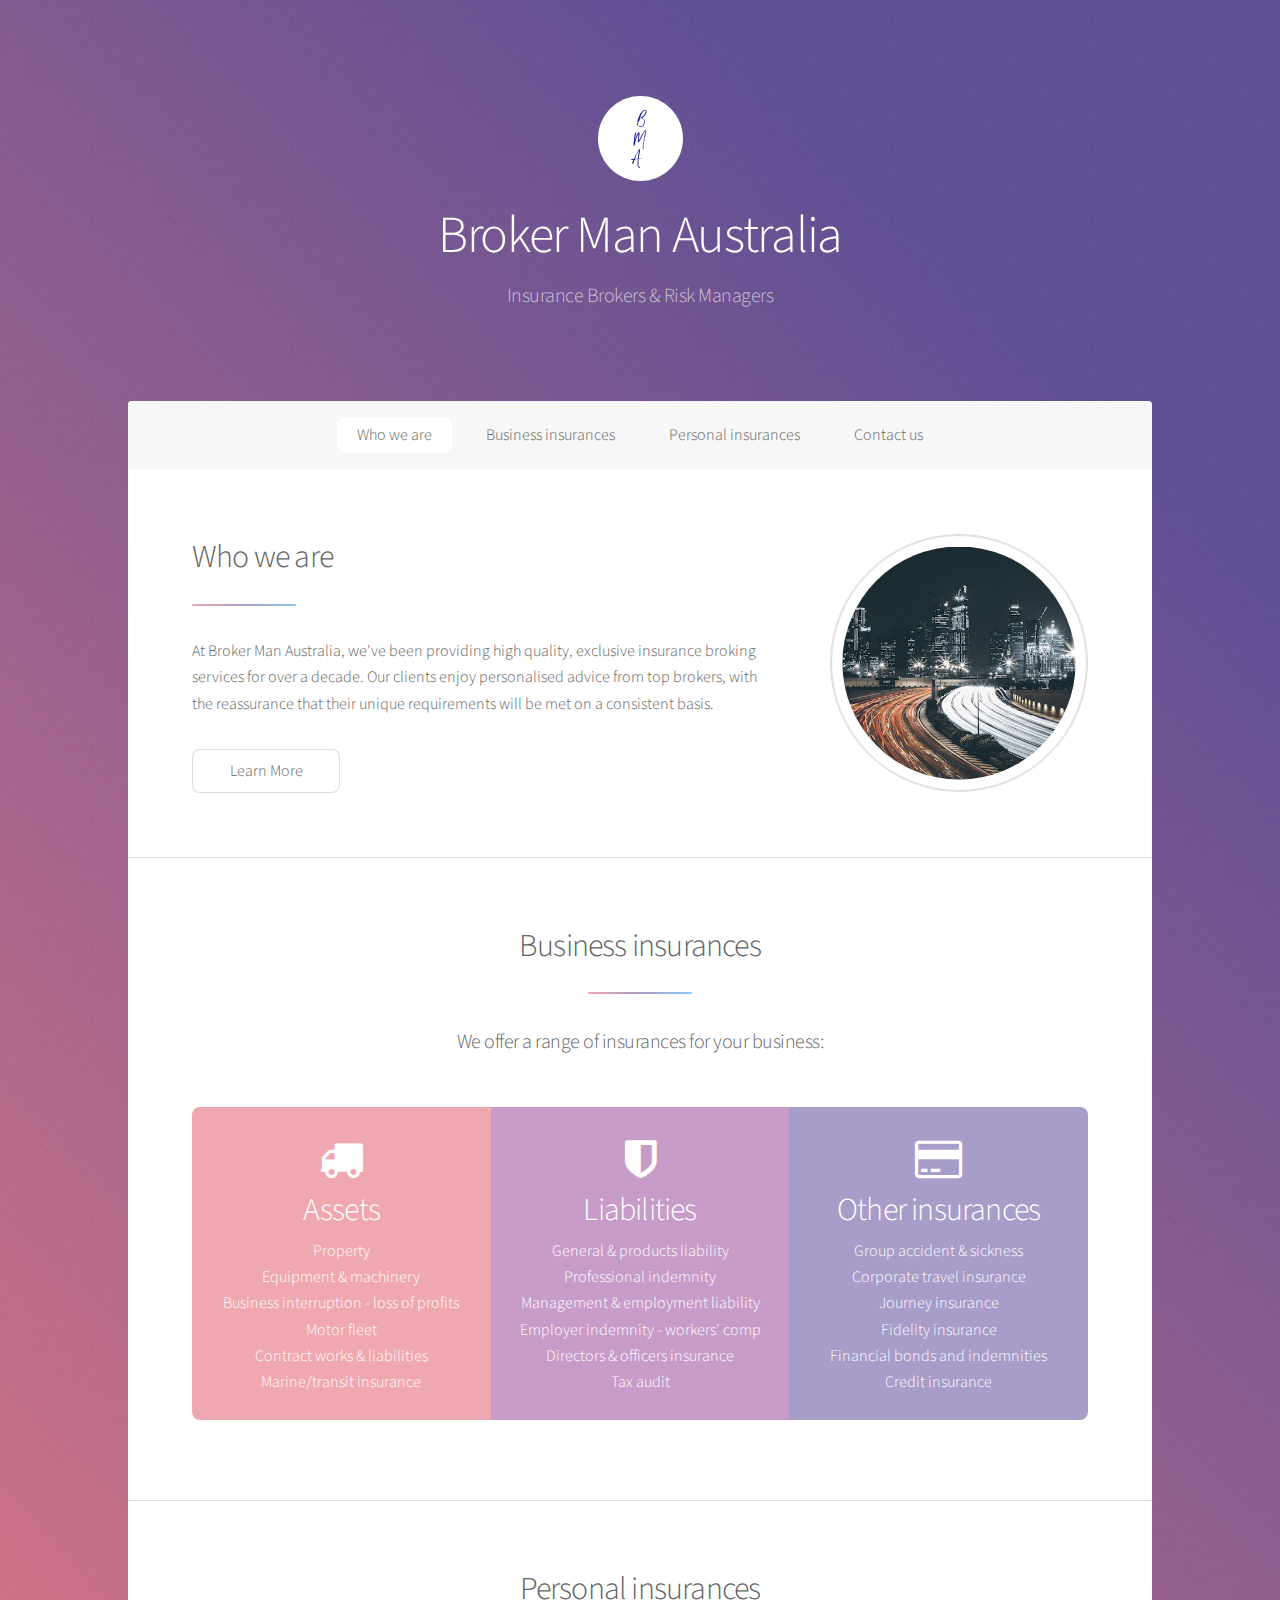
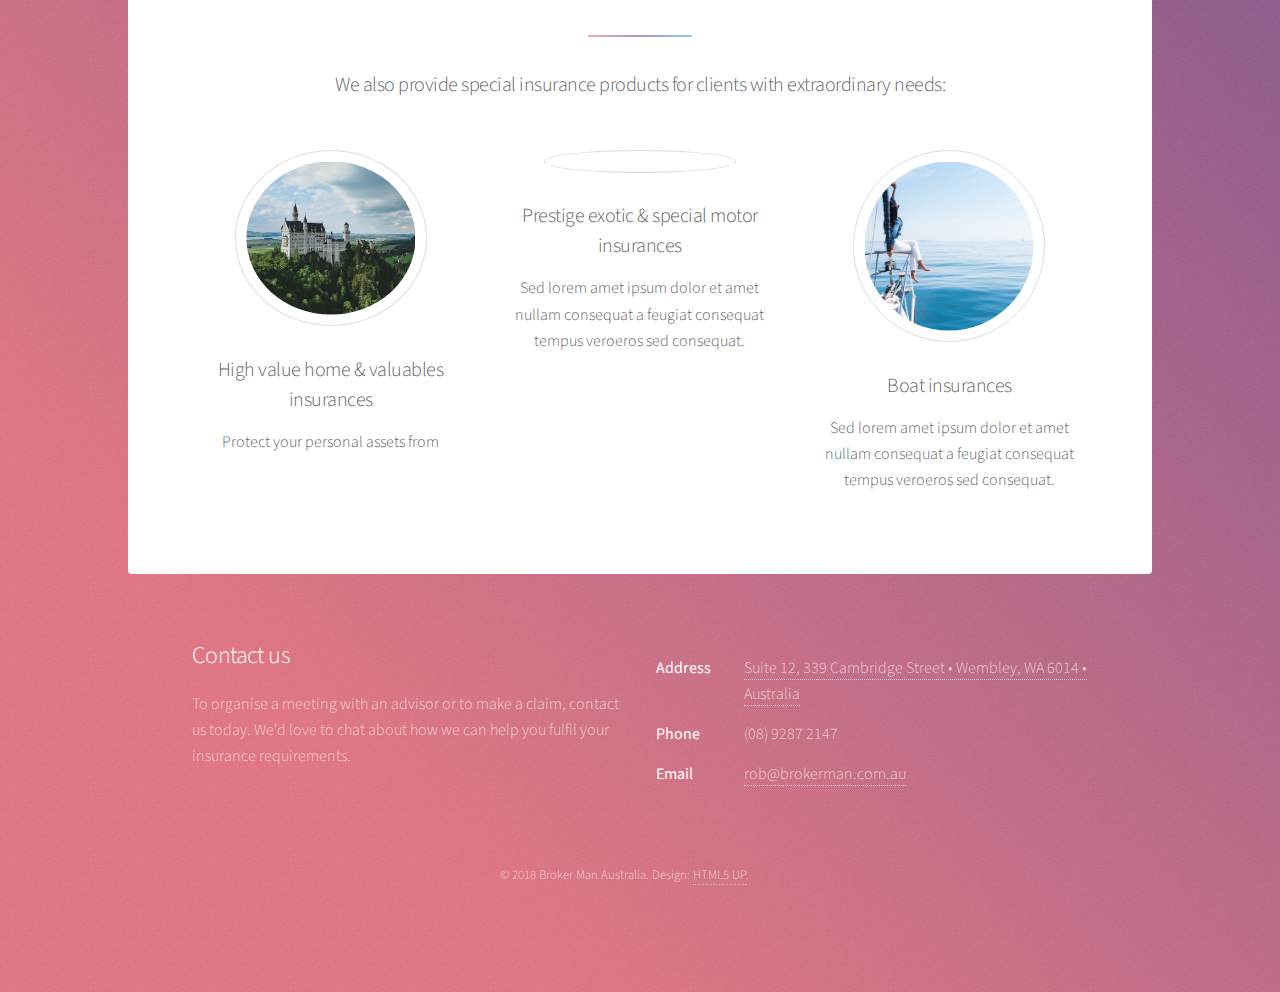
==== index.html @ 22ffc371 "favicons are fixed" ====
<!DOCTYPE HTML>
<!--
	Stellar by HTML5 UP
	html5up.net | @ajlkn
	Free for personal and commercial use under the CCA 3.0 license (html5up.net/license)
-->
<html>
	<head>
		<title>Broker Man Australia | Insurance Brokers & Risk Managers</title>
		<link rel="apple-touch-icon" sizes="180x180" href="images/favicons/apple-touch-icon.png">
<link rel="icon" type="image/png" sizes="32x32" href="images/favicons/favicon-32x32.png">
<link rel="icon" type="image/png" sizes="16x16" href="images/favicons/favicon-16x16.png">
<link rel="manifest" href="images/favicons/manifest.json">
<link rel="mask-icon" href="images/favicons/safari-pinned-tab.svg" color="#5bbad5">
<meta name="theme-color" content="#ffffff">
		<meta charset="utf-8" />
		<meta name="viewport" content="width=device-width, initial-scale=1" />
		<!--[if lte IE 8]><script src="assets/js/ie/html5shiv.js"></script><![endif]-->
		<link rel="stylesheet" href="assets/css/main.css" />
		<!--[if lte IE 9]><link rel="stylesheet" href="assets/css/ie9.css" /><![endif]-->
		<!--[if lte IE 8]><link rel="stylesheet" href="assets/css/ie8.css" /><![endif]-->
	</head>
	<body>

		<!-- Wrapper -->
			<div id="wrapper">

				<!-- Header -->
					<header id="header" class="alt">
						<span class="logo"><img src="images/BMA.svg" alt="" /></span>
						<h1>Broker Man Australia</h1>
						<p>Insurance Brokers & Risk Managers</a></p>
					</header>

				<!-- Nav -->
					<nav id="nav">
						<ul>
							<li><a href="#intro" class="active">Who we are</a></li>
							<li><a href="#second">Business insurances</a></li>
							<li><a href="#first">Personal insurances</a></li>
							<li><a href="#footer">Contact us</a></li>
						</ul>
					</nav>

				<!-- Main -->
					<div id="main">

						<!-- Introduction -->
							<section id="intro" class="main">
								<div class="spotlight">
									<div class="content">
										<header class="major">
											<h2>Who we are</h2>
										</header>
										<p>At Broker Man Australia, we've been providing high quality, exclusive insurance broking services for over a decade. Our clients enjoy personalised advice from top brokers, with the reassurance that their unique requirements will be met on a consistent basis.</p>
										<ul class="actions">
											<li><a href="about-us.html" class="button">Learn More</a></li>
										</ul>
									</div>
									<span class="image"><img src="images/pic07.jpg" alt="" /></span>
								</div>
							</section>

						<!-- Second Section -->
							<section id="second" class="main special">
								<header class="major">
									<h2>Business insurances</h2>
									<p>We offer a range of insurances for your business:</p>
								</header>
								<ul class="statistics">
									<li class="style1">
										<span class="icon fa-truck"></span>
										<strong>Assets</strong> Property<br>Equipment & machinery<br>Business interruption - loss of profits<br>Motor fleet<br>Contract works & liabilities<br>Marine/transit insurance
									</li>
									<li class="style2">
										<span class="icon fa-shield"></span>
										<strong>Liabilities</strong>General & products liability<br>Professional indemnity<br>Management & employment liability<br>Employer indemnity - workers' comp<br>Directors & officers insurance<br>Tax audit
									</li>
									<li class="style3">
										<span class="icon fa-credit-card"></span>
										<strong>Other insurances</strong>Group accident & sickness<br>Corporate travel insurance<br>Journey insurance<br>Fidelity insurance<br>Financial bonds and indemnities<br>Credit insurance
									</li>

									</li>
								</ul>

								</footer>
							</section>

							<!-- First Section -->
								<section id="first" class="main special">
									<header class="major">
										<h2>Personal insurances</h2>
										<p>We also provide special insurance products for clients with extraordinary needs:</p>
									</header>
									<ul class="features">
										<li>
											<span class="image"><img src="images/pic08.jpg" alt="" /></span>
											<h3>High value home & valuables insurances</h3>
											<p>Protect your personal assets from </p>
										</li>
										<li>
											<span class="image"><img src="images/pic09.jpg" alt="" /></span>
											<h3>Prestige exotic & special motor insurances</h3>
											<p>Sed lorem amet ipsum dolor et amet nullam consequat a feugiat consequat tempus veroeros sed consequat.</p>
										</li>
										<li>
											<span class="image"><img src="images/pic10.jpg" alt="" /></span>
											<h3>Boat insurances</h3>
											<p>Sed lorem amet ipsum dolor et amet nullam consequat a feugiat consequat tempus veroeros sed consequat.</p>
										</li>
									</ul>
									<footer class="major">
									</footer>
								</section>

					</div>

				<!-- Footer -->
					<footer id="footer">
						<section>
							<h2>Contact us</h2>
							<p>To organise a meeting with an advisor or to make a claim, contact us today. We'd love to chat about how we can help you fulfil your insurance requirements.</p>
						</section>
						<section>
							<h2> </h2>
							<dl class="alt">
								<dt>Address</dt>
								<dd><a href="https://www.google.co.uk/maps/place/Broker+Man+Australia/@-31.9410953,115.8113798,15z/data=!4m5!3m4!1s0x0:0x77cef80707381dcb!8m2!3d-31.9410953!4d115.8113798" target="_blank">Suite 12, 339 Cambridge Street &bull; Wembley, WA 6014 &bull; Australia</a></dd>
								<dt>Phone</dt>
								<dd>(08) 9287 2147</dd>
								<dt>Email</dt>
								<dd><a href="mailto:rob@brokerman.com.au" target="_blank">rob@brokerman.com.au</a></dd>
							</dl>

						</section>
						<p class="copyright">&copy; 2018 Broker Man Australia. Design: <a href="https://html5up.net">HTML5 UP</a>.</p>
					</footer>

			</div>

		<!-- Scripts -->
			<script src="assets/js/jquery.min.js"></script>
			<script src="assets/js/jquery.scrollex.min.js"></script>
			<script src="assets/js/jquery.scrolly.min.js"></script>
			<script src="assets/js/skel.min.js"></script>
			<script src="assets/js/util.js"></script>
			<!--[if lte IE 8]><script src="assets/js/ie/respond.min.js"></script><![endif]-->
			<script src="assets/js/main.js"></script>

	</body>
</html>
---- assets/css/main.css ----
@import url(font-awesome.min.css);
@import "https://fonts.googleapis.com/css?family=Source+Sans+Pro:300,400";

/*
	Stellar by HTML5 UP
	html5up.net | @ajlkn
	Free for personal and commercial use under the CCA 3.0 license (html5up.net/license)
*/

/* Reset */

	html, body, div, span, applet, object, iframe, h1, h2, h3, h4, h5, h6, p, blockquote, pre, a, abbr, acronym, address, big, cite, code, del, dfn, em, img, ins, kbd, q, s, samp, small, strike, strong, sub, sup, tt, var, b, u, i, center, dl, dt, dd, ol, ul, li, fieldset, form, label, legend, table, caption, tbody, tfoot, thead, tr, th, td, article, aside, canvas, details, embed, figure, figcaption, footer, header, hgroup, menu, nav, output, ruby, section, summary, time, mark, audio, video {
		margin: 0;
		padding: 0;
		border: 0;
		font-size: 100%;
		font: inherit;
		vertical-align: baseline;
	}

	article, aside, details, figcaption, figure, footer, header, hgroup, menu, nav, section {
		display: block;
	}

	body {
		line-height: 1;
	}

	ol, ul {
		list-style: none;
	}

	blockquote, q {
		quotes: none;
	}

	blockquote:before, blockquote:after, q:before, q:after {
		content: '';
		content: none;
	}

	table {
		border-collapse: collapse;
		border-spacing: 0;
	}

	body {
		-webkit-text-size-adjust: none;
	}

/* Box Model */

	*, *:before, *:after {
		-moz-box-sizing: border-box;
		-webkit-box-sizing: border-box;
		box-sizing: border-box;
	}

/* Grid */

	.row {
		border-bottom: solid 1px transparent;
		-moz-box-sizing: border-box;
		-webkit-box-sizing: border-box;
		box-sizing: border-box;
	}

	.row > * {
		float: left;
		-moz-box-sizing: border-box;
		-webkit-box-sizing: border-box;
		box-sizing: border-box;
	}

	.row:after, .row:before {
		content: '';
		display: block;
		clear: both;
		height: 0;
	}

	.row.uniform > * > :first-child {
		margin-top: 0;
	}

	.row.uniform > * > :last-child {
		margin-bottom: 0;
	}

	.row.\30 \25 > * {
		padding: 0 0 0 0em;
	}

	.row.\30 \25 {
		margin: 0 0 -1px 0em;
	}

	.row.uniform.\30 \25 > * {
		padding: 0em 0 0 0em;
	}

	.row.uniform.\30 \25 {
		margin: 0em 0 -1px 0em;
	}

	.row > * {
		padding: 0 0 0 1.5em;
	}

	.row {
		margin: 0 0 -1px -1.5em;
	}

	.row.uniform > * {
		padding: 1.5em 0 0 1.5em;
	}

	.row.uniform {
		margin: -1.5em 0 -1px -1.5em;
	}

	.row.\32 00\25 > * {
		padding: 0 0 0 3em;
	}

	.row.\32 00\25 {
		margin: 0 0 -1px -3em;
	}

	.row.uniform.\32 00\25 > * {
		padding: 3em 0 0 3em;
	}

	.row.uniform.\32 00\25 {
		margin: -3em 0 -1px -3em;
	}

	.row.\31 50\25 > * {
		padding: 0 0 0 2.25em;
	}

	.row.\31 50\25 {
		margin: 0 0 -1px -2.25em;
	}

	.row.uniform.\31 50\25 > * {
		padding: 2.25em 0 0 2.25em;
	}

	.row.uniform.\31 50\25 {
		margin: -2.25em 0 -1px -2.25em;
	}

	.row.\35 0\25 > * {
		padding: 0 0 0 0.75em;
	}

	.row.\35 0\25 {
		margin: 0 0 -1px -0.75em;
	}

	.row.uniform.\35 0\25 > * {
		padding: 0.75em 0 0 0.75em;
	}

	.row.uniform.\35 0\25 {
		margin: -0.75em 0 -1px -0.75em;
	}

	.row.\32 5\25 > * {
		padding: 0 0 0 0.375em;
	}

	.row.\32 5\25 {
		margin: 0 0 -1px -0.375em;
	}

	.row.uniform.\32 5\25 > * {
		padding: 0.375em 0 0 0.375em;
	}

	.row.uniform.\32 5\25 {
		margin: -0.375em 0 -1px -0.375em;
	}

	.\31 2u, .\31 2u\24 {
		width: 100%;
		clear: none;
		margin-left: 0;
	}

	.\31 1u, .\31 1u\24 {
		width: 91.6666666667%;
		clear: none;
		margin-left: 0;
	}

	.\31 0u, .\31 0u\24 {
		width: 83.3333333333%;
		clear: none;
		margin-left: 0;
	}

	.\39 u, .\39 u\24 {
		width: 75%;
		clear: none;
		margin-left: 0;
	}

	.\38 u, .\38 u\24 {
		width: 66.6666666667%;
		clear: none;
		margin-left: 0;
	}

	.\37 u, .\37 u\24 {
		width: 58.3333333333%;
		clear: none;
		margin-left: 0;
	}

	.\36 u, .\36 u\24 {
		width: 50%;
		clear: none;
		margin-left: 0;
	}

	.\35 u, .\35 u\24 {
		width: 41.6666666667%;
		clear: none;
		margin-left: 0;
	}

	.\34 u, .\34 u\24 {
		width: 33.3333333333%;
		clear: none;
		margin-left: 0;
	}

	.\33 u, .\33 u\24 {
		width: 25%;
		clear: none;
		margin-left: 0;
	}

	.\32 u, .\32 u\24 {
		width: 16.6666666667%;
		clear: none;
		margin-left: 0;
	}

	.\31 u, .\31 u\24 {
		width: 8.3333333333%;
		clear: none;
		margin-left: 0;
	}

	.\31 2u\24 + *,
	.\31 1u\24 + *,
	.\31 0u\24 + *,
	.\39 u\24 + *,
	.\38 u\24 + *,
	.\37 u\24 + *,
	.\36 u\24 + *,
	.\35 u\24 + *,
	.\34 u\24 + *,
	.\33 u\24 + *,
	.\32 u\24 + *,
	.\31 u\24 + * {
		clear: left;
	}

	.\-11u {
		margin-left: 91.66667%;
	}

	.\-10u {
		margin-left: 83.33333%;
	}

	.\-9u {
		margin-left: 75%;
	}

	.\-8u {
		margin-left: 66.66667%;
	}

	.\-7u {
		margin-left: 58.33333%;
	}

	.\-6u {
		margin-left: 50%;
	}

	.\-5u {
		margin-left: 41.66667%;
	}

	.\-4u {
		margin-left: 33.33333%;
	}

	.\-3u {
		margin-left: 25%;
	}

	.\-2u {
		margin-left: 16.66667%;
	}

	.\-1u {
		margin-left: 8.33333%;
	}

	@media screen and (max-width: 1680px) {

		.row > * {
			padding: 0 0 0 1.5em;
		}

		.row {
			margin: 0 0 -1px -1.5em;
		}

		.row.uniform > * {
			padding: 1.5em 0 0 1.5em;
		}

		.row.uniform {
			margin: -1.5em 0 -1px -1.5em;
		}

		.row.\32 00\25 > * {
			padding: 0 0 0 3em;
		}

		.row.\32 00\25 {
			margin: 0 0 -1px -3em;
		}

		.row.uniform.\32 00\25 > * {
			padding: 3em 0 0 3em;
		}

		.row.uniform.\32 00\25 {
			margin: -3em 0 -1px -3em;
		}

		.row.\31 50\25 > * {
			padding: 0 0 0 2.25em;
		}

		.row.\31 50\25 {
			margin: 0 0 -1px -2.25em;
		}

		.row.uniform.\31 50\25 > * {
			padding: 2.25em 0 0 2.25em;
		}

		.row.uniform.\31 50\25 {
			margin: -2.25em 0 -1px -2.25em;
		}

		.row.\35 0\25 > * {
			padding: 0 0 0 0.75em;
		}

		.row.\35 0\25 {
			margin: 0 0 -1px -0.75em;
		}

		.row.uniform.\35 0\25 > * {
			padding: 0.75em 0 0 0.75em;
		}

		.row.uniform.\35 0\25 {
			margin: -0.75em 0 -1px -0.75em;
		}

		.row.\32 5\25 > * {
			padding: 0 0 0 0.375em;
		}

		.row.\32 5\25 {
			margin: 0 0 -1px -0.375em;
		}

		.row.uniform.\32 5\25 > * {
			padding: 0.375em 0 0 0.375em;
		}

		.row.uniform.\32 5\25 {
			margin: -0.375em 0 -1px -0.375em;
		}

		.\31 2u\28xlarge\29, .\31 2u\24\28xlarge\29 {
			width: 100%;
			clear: none;
			margin-left: 0;
		}

		.\31 1u\28xlarge\29, .\31 1u\24\28xlarge\29 {
			width: 91.6666666667%;
			clear: none;
			margin-left: 0;
		}

		.\31 0u\28xlarge\29, .\31 0u\24\28xlarge\29 {
			width: 83.3333333333%;
			clear: none;
			margin-left: 0;
		}

		.\39 u\28xlarge\29, .\39 u\24\28xlarge\29 {
			width: 75%;
			clear: none;
			margin-left: 0;
		}

		.\38 u\28xlarge\29, .\38 u\24\28xlarge\29 {
			width: 66.6666666667%;
			clear: none;
			margin-left: 0;
		}

		.\37 u\28xlarge\29, .\37 u\24\28xlarge\29 {
			width: 58.3333333333%;
			clear: none;
			margin-left: 0;
		}

		.\36 u\28xlarge\29, .\36 u\24\28xlarge\29 {
			width: 50%;
			clear: none;
			margin-left: 0;
		}

		.\35 u\28xlarge\29, .\35 u\24\28xlarge\29 {
			width: 41.6666666667%;
			clear: none;
			margin-left: 0;
		}

		.\34 u\28xlarge\29, .\34 u\24\28xlarge\29 {
			width: 33.3333333333%;
			clear: none;
			margin-left: 0;
		}

		.\33 u\28xlarge\29, .\33 u\24\28xlarge\29 {
			width: 25%;
			clear: none;
			margin-left: 0;
		}

		.\32 u\28xlarge\29, .\32 u\24\28xlarge\29 {
			width: 16.6666666667%;
			clear: none;
			margin-left: 0;
		}

		.\31 u\28xlarge\29, .\31 u\24\28xlarge\29 {
			width: 8.3333333333%;
			clear: none;
			margin-left: 0;
		}

		.\31 2u\24\28xlarge\29 + *,
		.\31 1u\24\28xlarge\29 + *,
		.\31 0u\24\28xlarge\29 + *,
		.\39 u\24\28xlarge\29 + *,
		.\38 u\24\28xlarge\29 + *,
		.\37 u\24\28xlarge\29 + *,
		.\36 u\24\28xlarge\29 + *,
		.\35 u\24\28xlarge\29 + *,
		.\34 u\24\28xlarge\29 + *,
		.\33 u\24\28xlarge\29 + *,
		.\32 u\24\28xlarge\29 + *,
		.\31 u\24\28xlarge\29 + * {
			clear: left;
		}

		.\-11u\28xlarge\29 {
			margin-left: 91.66667%;
		}

		.\-10u\28xlarge\29 {
			margin-left: 83.33333%;
		}

		.\-9u\28xlarge\29 {
			margin-left: 75%;
		}

		.\-8u\28xlarge\29 {
			margin-left: 66.66667%;
		}

		.\-7u\28xlarge\29 {
			margin-left: 58.33333%;
		}

		.\-6u\28xlarge\29 {
			margin-left: 50%;
		}

		.\-5u\28xlarge\29 {
			margin-left: 41.66667%;
		}

		.\-4u\28xlarge\29 {
			margin-left: 33.33333%;
		}

		.\-3u\28xlarge\29 {
			margin-left: 25%;
		}

		.\-2u\28xlarge\29 {
			margin-left: 16.66667%;
		}

		.\-1u\28xlarge\29 {
			margin-left: 8.33333%;
		}

	}

	@media screen and (max-width: 1280px) {

		.row > * {
			padding: 0 0 0 1.5em;
		}

		.row {
			margin: 0 0 -1px -1.5em;
		}

		.row.uniform > * {
			padding: 1.5em 0 0 1.5em;
		}

		.row.uniform {
			margin: -1.5em 0 -1px -1.5em;
		}

		.row.\32 00\25 > * {
			padding: 0 0 0 3em;
		}

		.row.\32 00\25 {
			margin: 0 0 -1px -3em;
		}

		.row.uniform.\32 00\25 > * {
			padding: 3em 0 0 3em;
		}

		.row.uniform.\32 00\25 {
			margin: -3em 0 -1px -3em;
		}

		.row.\31 50\25 > * {
			padding: 0 0 0 2.25em;
		}

		.row.\31 50\25 {
			margin: 0 0 -1px -2.25em;
		}

		.row.uniform.\31 50\25 > * {
			padding: 2.25em 0 0 2.25em;
		}

		.row.uniform.\31 50\25 {
			margin: -2.25em 0 -1px -2.25em;
		}

		.row.\35 0\25 > * {
			padding: 0 0 0 0.75em;
		}

		.row.\35 0\25 {
			margin: 0 0 -1px -0.75em;
		}

		.row.uniform.\35 0\25 > * {
			padding: 0.75em 0 0 0.75em;
		}

		.row.uniform.\35 0\25 {
			margin: -0.75em 0 -1px -0.75em;
		}

		.row.\32 5\25 > * {
			padding: 0 0 0 0.375em;
		}

		.row.\32 5\25 {
			margin: 0 0 -1px -0.375em;
		}

		.row.uniform.\32 5\25 > * {
			padding: 0.375em 0 0 0.375em;
		}

		.row.uniform.\32 5\25 {
			margin: -0.375em 0 -1px -0.375em;
		}

		.\31 2u\28large\29, .\31 2u\24\28large\29 {
			width: 100%;
			clear: none;
			margin-left: 0;
		}

		.\31 1u\28large\29, .\31 1u\24\28large\29 {
			width: 91.6666666667%;
			clear: none;
			margin-left: 0;
		}

		.\31 0u\28large\29, .\31 0u\24\28large\29 {
			width: 83.3333333333%;
			clear: none;
			margin-left: 0;
		}

		.\39 u\28large\29, .\39 u\24\28large\29 {
			width: 75%;
			clear: none;
			margin-left: 0;
		}

		.\38 u\28large\29, .\38 u\24\28large\29 {
			width: 66.6666666667%;
			clear: none;
			margin-left: 0;
		}

		.\37 u\28large\29, .\37 u\24\28large\29 {
			width: 58.3333333333%;
			clear: none;
			margin-left: 0;
		}

		.\36 u\28large\29, .\36 u\24\28large\29 {
			width: 50%;
			clear: none;
			margin-left: 0;
		}

		.\35 u\28large\29, .\35 u\24\28large\29 {
			width: 41.6666666667%;
			clear: none;
			margin-left: 0;
		}

		.\34 u\28large\29, .\34 u\24\28large\29 {
			width: 33.3333333333%;
			clear: none;
			margin-left: 0;
		}

		.\33 u\28large\29, .\33 u\24\28large\29 {
			width: 25%;
			clear: none;
			margin-left: 0;
		}

		.\32 u\28large\29, .\32 u\24\28large\29 {
			width: 16.6666666667%;
			clear: none;
			margin-left: 0;
		}

		.\31 u\28large\29, .\31 u\24\28large\29 {
			width: 8.3333333333%;
			clear: none;
			margin-left: 0;
		}

		.\31 2u\24\28large\29 + *,
		.\31 1u\24\28large\29 + *,
		.\31 0u\24\28large\29 + *,
		.\39 u\24\28large\29 + *,
		.\38 u\24\28large\29 + *,
		.\37 u\24\28large\29 + *,
		.\36 u\24\28large\29 + *,
		.\35 u\24\28large\29 + *,
		.\34 u\24\28large\29 + *,
		.\33 u\24\28large\29 + *,
		.\32 u\24\28large\29 + *,
		.\31 u\24\28large\29 + * {
			clear: left;
		}

		.\-11u\28large\29 {
			margin-left: 91.66667%;
		}

		.\-10u\28large\29 {
			margin-left: 83.33333%;
		}

		.\-9u\28large\29 {
			margin-left: 75%;
		}

		.\-8u\28large\29 {
			margin-left: 66.66667%;
		}

		.\-7u\28large\29 {
			margin-left: 58.33333%;
		}

		.\-6u\28large\29 {
			margin-left: 50%;
		}

		.\-5u\28large\29 {
			margin-left: 41.66667%;
		}

		.\-4u\28large\29 {
			margin-left: 33.33333%;
		}

		.\-3u\28large\29 {
			margin-left: 25%;
		}

		.\-2u\28large\29 {
			margin-left: 16.66667%;
		}

		.\-1u\28large\29 {
			margin-left: 8.33333%;
		}

	}

	@media screen and (max-width: 980px) {

		.row > * {
			padding: 0 0 0 1.5em;
		}

		.row {
			margin: 0 0 -1px -1.5em;
		}

		.row.uniform > * {
			padding: 1.5em 0 0 1.5em;
		}

		.row.uniform {
			margin: -1.5em 0 -1px -1.5em;
		}

		.row.\32 00\25 > * {
			padding: 0 0 0 3em;
		}

		.row.\32 00\25 {
			margin: 0 0 -1px -3em;
		}

		.row.uniform.\32 00\25 > * {
			padding: 3em 0 0 3em;
		}

		.row.uniform.\32 00\25 {
			margin: -3em 0 -1px -3em;
		}

		.row.\31 50\25 > * {
			padding: 0 0 0 2.25em;
		}

		.row.\31 50\25 {
			margin: 0 0 -1px -2.25em;
		}

		.row.uniform.\31 50\25 > * {
			padding: 2.25em 0 0 2.25em;
		}

		.row.uniform.\31 50\25 {
			margin: -2.25em 0 -1px -2.25em;
		}

		.row.\35 0\25 > * {
			padding: 0 0 0 0.75em;
		}

		.row.\35 0\25 {
			margin: 0 0 -1px -0.75em;
		}

		.row.uniform.\35 0\25 > * {
			padding: 0.75em 0 0 0.75em;
		}

		.row.uniform.\35 0\25 {
			margin: -0.75em 0 -1px -0.75em;
		}

		.row.\32 5\25 > * {
			padding: 0 0 0 0.375em;
		}

		.row.\32 5\25 {
			margin: 0 0 -1px -0.375em;
		}

		.row.uniform.\32 5\25 > * {
			padding: 0.375em 0 0 0.375em;
		}

		.row.uniform.\32 5\25 {
			margin: -0.375em 0 -1px -0.375em;
		}

		.\31 2u\28medium\29, .\31 2u\24\28medium\29 {
			width: 100%;
			clear: none;
			margin-left: 0;
		}

		.\31 1u\28medium\29, .\31 1u\24\28medium\29 {
			width: 91.6666666667%;
			clear: none;
			margin-left: 0;
		}

		.\31 0u\28medium\29, .\31 0u\24\28medium\29 {
			width: 83.3333333333%;
			clear: none;
			margin-left: 0;
		}

		.\39 u\28medium\29, .\39 u\24\28medium\29 {
			width: 75%;
			clear: none;
			margin-left: 0;
		}

		.\38 u\28medium\29, .\38 u\24\28medium\29 {
			width: 66.6666666667%;
			clear: none;
			margin-left: 0;
		}

		.\37 u\28medium\29, .\37 u\24\28medium\29 {
			width: 58.3333333333%;
			clear: none;
			margin-left: 0;
		}

		.\36 u\28medium\29, .\36 u\24\28medium\29 {
			width: 50%;
			clear: none;
			margin-left: 0;
		}

		.\35 u\28medium\29, .\35 u\24\28medium\29 {
			width: 41.6666666667%;
			clear: none;
			margin-left: 0;
		}

		.\34 u\28medium\29, .\34 u\24\28medium\29 {
			width: 33.3333333333%;
			clear: none;
			margin-left: 0;
		}

		.\33 u\28medium\29, .\33 u\24\28medium\29 {
			width: 25%;
			clear: none;
			margin-left: 0;
		}

		.\32 u\28medium\29, .\32 u\24\28medium\29 {
			width: 16.6666666667%;
			clear: none;
			margin-left: 0;
		}

		.\31 u\28medium\29, .\31 u\24\28medium\29 {
			width: 8.3333333333%;
			clear: none;
			margin-left: 0;
		}

		.\31 2u\24\28medium\29 + *,
		.\31 1u\24\28medium\29 + *,
		.\31 0u\24\28medium\29 + *,
		.\39 u\24\28medium\29 + *,
		.\38 u\24\28medium\29 + *,
		.\37 u\24\28medium\29 + *,
		.\36 u\24\28medium\29 + *,
		.\35 u\24\28medium\29 + *,
		.\34 u\24\28medium\29 + *,
		.\33 u\24\28medium\29 + *,
		.\32 u\24\28medium\29 + *,
		.\31 u\24\28medium\29 + * {
			clear: left;
		}

		.\-11u\28medium\29 {
			margin-left: 91.66667%;
		}

		.\-10u\28medium\29 {
			margin-left: 83.33333%;
		}

		.\-9u\28medium\29 {
			margin-left: 75%;
		}

		.\-8u\28medium\29 {
			margin-left: 66.66667%;
		}

		.\-7u\28medium\29 {
			margin-left: 58.33333%;
		}

		.\-6u\28medium\29 {
			margin-left: 50%;
		}

		.\-5u\28medium\29 {
			margin-left: 41.66667%;
		}

		.\-4u\28medium\29 {
			margin-left: 33.33333%;
		}

		.\-3u\28medium\29 {
			margin-left: 25%;
		}

		.\-2u\28medium\29 {
			margin-left: 16.66667%;
		}

		.\-1u\28medium\29 {
			margin-left: 8.33333%;
		}

	}

	@media screen and (max-width: 736px) {

		.row > * {
			padding: 0 0 0 1em;
		}

		.row {
			margin: 0 0 -1px -1em;
		}

		.row.uniform > * {
			padding: 1em 0 0 1em;
		}

		.row.uniform {
			margin: -1em 0 -1px -1em;
		}

		.row.\32 00\25 > * {
			padding: 0 0 0 2em;
		}

		.row.\32 00\25 {
			margin: 0 0 -1px -2em;
		}

		.row.uniform.\32 00\25 > * {
			padding: 2em 0 0 2em;
		}

		.row.uniform.\32 00\25 {
			margin: -2em 0 -1px -2em;
		}

		.row.\31 50\25 > * {
			padding: 0 0 0 1.5em;
		}

		.row.\31 50\25 {
			margin: 0 0 -1px -1.5em;
		}

		.row.uniform.\31 50\25 > * {
			padding: 1.5em 0 0 1.5em;
		}

		.row.uniform.\31 50\25 {
			margin: -1.5em 0 -1px -1.5em;
		}

		.row.\35 0\25 > * {
			padding: 0 0 0 0.5em;
		}

		.row.\35 0\25 {
			margin: 0 0 -1px -0.5em;
		}

		.row.uniform.\35 0\25 > * {
			padding: 0.5em 0 0 0.5em;
		}

		.row.uniform.\35 0\25 {
			margin: -0.5em 0 -1px -0.5em;
		}

		.row.\32 5\25 > * {
			padding: 0 0 0 0.25em;
		}

		.row.\32 5\25 {
			margin: 0 0 -1px -0.25em;
		}

		.row.uniform.\32 5\25 > * {
			padding: 0.25em 0 0 0.25em;
		}

		.row.uniform.\32 5\25 {
			margin: -0.25em 0 -1px -0.25em;
		}

		.\31 2u\28small\29, .\31 2u\24\28small\29 {
			width: 100%;
			clear: none;
			margin-left: 0;
		}

		.\31 1u\28small\29, .\31 1u\24\28small\29 {
			width: 91.6666666667%;
			clear: none;
			margin-left: 0;
		}

		.\31 0u\28small\29, .\31 0u\24\28small\29 {
			width: 83.3333333333%;
			clear: none;
			margin-left: 0;
		}

		.\39 u\28small\29, .\39 u\24\28small\29 {
			width: 75%;
			clear: none;
			margin-left: 0;
		}

		.\38 u\28small\29, .\38 u\24\28small\29 {
			width: 66.6666666667%;
			clear: none;
			margin-left: 0;
		}

		.\37 u\28small\29, .\37 u\24\28small\29 {
			width: 58.3333333333%;
			clear: none;
			margin-left: 0;
		}

		.\36 u\28small\29, .\36 u\24\28small\29 {
			width: 50%;
			clear: none;
			margin-left: 0;
		}

		.\35 u\28small\29, .\35 u\24\28small\29 {
			width: 41.6666666667%;
			clear: none;
			margin-left: 0;
		}

		.\34 u\28small\29, .\34 u\24\28small\29 {
			width: 33.3333333333%;
			clear: none;
			margin-left: 0;
		}

		.\33 u\28small\29, .\33 u\24\28small\29 {
			width: 25%;
			clear: none;
			margin-left: 0;
		}

		.\32 u\28small\29, .\32 u\24\28small\29 {
			width: 16.6666666667%;
			clear: none;
			margin-left: 0;
		}

		.\31 u\28small\29, .\31 u\24\28small\29 {
			width: 8.3333333333%;
			clear: none;
			margin-left: 0;
		}

		.\31 2u\24\28small\29 + *,
		.\31 1u\24\28small\29 + *,
		.\31 0u\24\28small\29 + *,
		.\39 u\24\28small\29 + *,
		.\38 u\24\28small\29 + *,
		.\37 u\24\28small\29 + *,
		.\36 u\24\28small\29 + *,
		.\35 u\24\28small\29 + *,
		.\34 u\24\28small\29 + *,
		.\33 u\24\28small\29 + *,
		.\32 u\24\28small\29 + *,
		.\31 u\24\28small\29 + * {
			clear: left;
		}

		.\-11u\28small\29 {
			margin-left: 91.66667%;
		}

		.\-10u\28small\29 {
			margin-left: 83.33333%;
		}

		.\-9u\28small\29 {
			margin-left: 75%;
		}

		.\-8u\28small\29 {
			margin-left: 66.66667%;
		}

		.\-7u\28small\29 {
			margin-left: 58.33333%;
		}

		.\-6u\28small\29 {
			margin-left: 50%;
		}

		.\-5u\28small\29 {
			margin-left: 41.66667%;
		}

		.\-4u\28small\29 {
			margin-left: 33.33333%;
		}

		.\-3u\28small\29 {
			margin-left: 25%;
		}

		.\-2u\28small\29 {
			margin-left: 16.66667%;
		}

		.\-1u\28small\29 {
			margin-left: 8.33333%;
		}

	}

	@media screen and (max-width: 480px) {

		.row > * {
			padding: 0 0 0 1em;
		}

		.row {
			margin: 0 0 -1px -1em;
		}

		.row.uniform > * {
			padding: 1em 0 0 1em;
		}

		.row.uniform {
			margin: -1em 0 -1px -1em;
		}

		.row.\32 00\25 > * {
			padding: 0 0 0 2em;
		}

		.row.\32 00\25 {
			margin: 0 0 -1px -2em;
		}

		.row.uniform.\32 00\25 > * {
			padding: 2em 0 0 2em;
		}

		.row.uniform.\32 00\25 {
			margin: -2em 0 -1px -2em;
		}

		.row.\31 50\25 > * {
			padding: 0 0 0 1.5em;
		}

		.row.\31 50\25 {
			margin: 0 0 -1px -1.5em;
		}

		.row.uniform.\31 50\25 > * {
			padding: 1.5em 0 0 1.5em;
		}

		.row.uniform.\31 50\25 {
			margin: -1.5em 0 -1px -1.5em;
		}

		.row.\35 0\25 > * {
			padding: 0 0 0 0.5em;
		}

		.row.\35 0\25 {
			margin: 0 0 -1px -0.5em;
		}

		.row.uniform.\35 0\25 > * {
			padding: 0.5em 0 0 0.5em;
		}

		.row.uniform.\35 0\25 {
			margin: -0.5em 0 -1px -0.5em;
		}

		.row.\32 5\25 > * {
			padding: 0 0 0 0.25em;
		}

		.row.\32 5\25 {
			margin: 0 0 -1px -0.25em;
		}

		.row.uniform.\32 5\25 > * {
			padding: 0.25em 0 0 0.25em;
		}

		.row.uniform.\32 5\25 {
			margin: -0.25em 0 -1px -0.25em;
		}

		.\31 2u\28xsmall\29, .\31 2u\24\28xsmall\29 {
			width: 100%;
			clear: none;
			margin-left: 0;
		}

		.\31 1u\28xsmall\29, .\31 1u\24\28xsmall\29 {
			width: 91.6666666667%;
			clear: none;
			margin-left: 0;
		}

		.\31 0u\28xsmall\29, .\31 0u\24\28xsmall\29 {
			width: 83.3333333333%;
			clear: none;
			margin-left: 0;
		}

		.\39 u\28xsmall\29, .\39 u\24\28xsmall\29 {
			width: 75%;
			clear: none;
			margin-left: 0;
		}

		.\38 u\28xsmall\29, .\38 u\24\28xsmall\29 {
			width: 66.6666666667%;
			clear: none;
			margin-left: 0;
		}

		.\37 u\28xsmall\29, .\37 u\24\28xsmall\29 {
			width: 58.3333333333%;
			clear: none;
			margin-left: 0;
		}

		.\36 u\28xsmall\29, .\36 u\24\28xsmall\29 {
			width: 50%;
			clear: none;
			margin-left: 0;
		}

		.\35 u\28xsmall\29, .\35 u\24\28xsmall\29 {
			width: 41.6666666667%;
			clear: none;
			margin-left: 0;
		}

		.\34 u\28xsmall\29, .\34 u\24\28xsmall\29 {
			width: 33.3333333333%;
			clear: none;
			margin-left: 0;
		}

		.\33 u\28xsmall\29, .\33 u\24\28xsmall\29 {
			width: 25%;
			clear: none;
			margin-left: 0;
		}

		.\32 u\28xsmall\29, .\32 u\24\28xsmall\29 {
			width: 16.6666666667%;
			clear: none;
			margin-left: 0;
		}

		.\31 u\28xsmall\29, .\31 u\24\28xsmall\29 {
			width: 8.3333333333%;
			clear: none;
			margin-left: 0;
		}

		.\31 2u\24\28xsmall\29 + *,
		.\31 1u\24\28xsmall\29 + *,
		.\31 0u\24\28xsmall\29 + *,
		.\39 u\24\28xsmall\29 + *,
		.\38 u\24\28xsmall\29 + *,
		.\37 u\24\28xsmall\29 + *,
		.\36 u\24\28xsmall\29 + *,
		.\35 u\24\28xsmall\29 + *,
		.\34 u\24\28xsmall\29 + *,
		.\33 u\24\28xsmall\29 + *,
		.\32 u\24\28xsmall\29 + *,
		.\31 u\24\28xsmall\29 + * {
			clear: left;
		}

		.\-11u\28xsmall\29 {
			margin-left: 91.66667%;
		}

		.\-10u\28xsmall\29 {
			margin-left: 83.33333%;
		}

		.\-9u\28xsmall\29 {
			margin-left: 75%;
		}

		.\-8u\28xsmall\29 {
			margin-left: 66.66667%;
		}

		.\-7u\28xsmall\29 {
			margin-left: 58.33333%;
		}

		.\-6u\28xsmall\29 {
			margin-left: 50%;
		}

		.\-5u\28xsmall\29 {
			margin-left: 41.66667%;
		}

		.\-4u\28xsmall\29 {
			margin-left: 33.33333%;
		}

		.\-3u\28xsmall\29 {
			margin-left: 25%;
		}

		.\-2u\28xsmall\29 {
			margin-left: 16.66667%;
		}

		.\-1u\28xsmall\29 {
			margin-left: 8.33333%;
		}

	}

	@media screen and (max-width: 360px) {

		.row > * {
			padding: 0 0 0 1em;
		}

		.row {
			margin: 0 0 -1px -1em;
		}

		.row.uniform > * {
			padding: 1em 0 0 1em;
		}

		.row.uniform {
			margin: -1em 0 -1px -1em;
		}

		.row.\32 00\25 > * {
			padding: 0 0 0 2em;
		}

		.row.\32 00\25 {
			margin: 0 0 -1px -2em;
		}

		.row.uniform.\32 00\25 > * {
			padding: 2em 0 0 2em;
		}

		.row.uniform.\32 00\25 {
			margin: -2em 0 -1px -2em;
		}

		.row.\31 50\25 > * {
			padding: 0 0 0 1.5em;
		}

		.row.\31 50\25 {
			margin: 0 0 -1px -1.5em;
		}

		.row.uniform.\31 50\25 > * {
			padding: 1.5em 0 0 1.5em;
		}

		.row.uniform.\31 50\25 {
			margin: -1.5em 0 -1px -1.5em;
		}

		.row.\35 0\25 > * {
			padding: 0 0 0 0.5em;
		}

		.row.\35 0\25 {
			margin: 0 0 -1px -0.5em;
		}

		.row.uniform.\35 0\25 > * {
			padding: 0.5em 0 0 0.5em;
		}

		.row.uniform.\35 0\25 {
			margin: -0.5em 0 -1px -0.5em;
		}

		.row.\32 5\25 > * {
			padding: 0 0 0 0.25em;
		}

		.row.\32 5\25 {
			margin: 0 0 -1px -0.25em;
		}

		.row.uniform.\32 5\25 > * {
			padding: 0.25em 0 0 0.25em;
		}

		.row.uniform.\32 5\25 {
			margin: -0.25em 0 -1px -0.25em;
		}

		.\31 2u\28xxsmall\29, .\31 2u\24\28xxsmall\29 {
			width: 100%;
			clear: none;
			margin-left: 0;
		}

		.\31 1u\28xxsmall\29, .\31 1u\24\28xxsmall\29 {
			width: 91.6666666667%;
			clear: none;
			margin-left: 0;
		}

		.\31 0u\28xxsmall\29, .\31 0u\24\28xxsmall\29 {
			width: 83.3333333333%;
			clear: none;
			margin-left: 0;
		}

		.\39 u\28xxsmall\29, .\39 u\24\28xxsmall\29 {
			width: 75%;
			clear: none;
			margin-left: 0;
		}

		.\38 u\28xxsmall\29, .\38 u\24\28xxsmall\29 {
			width: 66.6666666667%;
			clear: none;
			margin-left: 0;
		}

		.\37 u\28xxsmall\29, .\37 u\24\28xxsmall\29 {
			width: 58.3333333333%;
			clear: none;
			margin-left: 0;
		}

		.\36 u\28xxsmall\29, .\36 u\24\28xxsmall\29 {
			width: 50%;
			clear: none;
			margin-left: 0;
		}

		.\35 u\28xxsmall\29, .\35 u\24\28xxsmall\29 {
			width: 41.6666666667%;
			clear: none;
			margin-left: 0;
		}

		.\34 u\28xxsmall\29, .\34 u\24\28xxsmall\29 {
			width: 33.3333333333%;
			clear: none;
			margin-left: 0;
		}

		.\33 u\28xxsmall\29, .\33 u\24\28xxsmall\29 {
			width: 25%;
			clear: none;
			margin-left: 0;
		}

		.\32 u\28xxsmall\29, .\32 u\24\28xxsmall\29 {
			width: 16.6666666667%;
			clear: none;
			margin-left: 0;
		}

		.\31 u\28xxsmall\29, .\31 u\24\28xxsmall\29 {
			width: 8.3333333333%;
			clear: none;
			margin-left: 0;
		}

		.\31 2u\24\28xxsmall\29 + *,
		.\31 1u\24\28xxsmall\29 + *,
		.\31 0u\24\28xxsmall\29 + *,
		.\39 u\24\28xxsmall\29 + *,
		.\38 u\24\28xxsmall\29 + *,
		.\37 u\24\28xxsmall\29 + *,
		.\36 u\24\28xxsmall\29 + *,
		.\35 u\24\28xxsmall\29 + *,
		.\34 u\24\28xxsmall\29 + *,
		.\33 u\24\28xxsmall\29 + *,
		.\32 u\24\28xxsmall\29 + *,
		.\31 u\24\28xxsmall\29 + * {
			clear: left;
		}

		.\-11u\28xxsmall\29 {
			margin-left: 91.66667%;
		}

		.\-10u\28xxsmall\29 {
			margin-left: 83.33333%;
		}

		.\-9u\28xxsmall\29 {
			margin-left: 75%;
		}

		.\-8u\28xxsmall\29 {
			margin-left: 66.66667%;
		}

		.\-7u\28xxsmall\29 {
			margin-left: 58.33333%;
		}

		.\-6u\28xxsmall\29 {
			margin-left: 50%;
		}

		.\-5u\28xxsmall\29 {
			margin-left: 41.66667%;
		}

		.\-4u\28xxsmall\29 {
			margin-left: 33.33333%;
		}

		.\-3u\28xxsmall\29 {
			margin-left: 25%;
		}

		.\-2u\28xxsmall\29 {
			margin-left: 16.66667%;
		}

		.\-1u\28xxsmall\29 {
			margin-left: 8.33333%;
		}

	}

/* Basic */

	@-ms-viewport {
		width: device-width;
	}

	body {
		-ms-overflow-style: scrollbar;
	}

	@media screen and (max-width: 480px) {

		html, body {
			min-width: 320px;
		}

	}

	body {
		background-color: #935d8c;
		background-image: url("images/overlay.png"), -moz-linear-gradient(45deg, #e37682 15%, #5f4d93 85%);
		background-image: url("images/overlay.png"), -webkit-linear-gradient(45deg, #e37682 15%, #5f4d93 85%);
		background-image: url("images/overlay.png"), -ms-linear-gradient(45deg, #e37682 15%, #5f4d93 85%);
		background-image: url("images/overlay.png"), linear-gradient(45deg, #e37682 15%, #5f4d93 85%);
	}

		body.is-loading *, body.is-loading *:before, body.is-loading *:after {
			-moz-animation: none !important;
			-webkit-animation: none !important;
			-ms-animation: none !important;
			animation: none !important;
			-moz-transition: none !important;
			-webkit-transition: none !important;
			-ms-transition: none !important;
			transition: none !important;
		}

/* Type */

	body {
		background-color: #935d8c;
		color: rgba(255, 255, 255, 0.65);
	}

	body, input, select, textarea {
		font-family: "Source Sans Pro", Helvetica, sans-serif;
		font-size: 17pt;
		font-weight: 300;
		line-height: 1.65;
	}

		@media screen and (max-width: 1680px) {

			body, input, select, textarea {
				font-size: 14pt;
			}

		}

		@media screen and (max-width: 1280px) {

			body, input, select, textarea {
				font-size: 12pt;
			}

		}

		@media screen and (max-width: 360px) {

			body, input, select, textarea {
				font-size: 11pt;
			}

		}

	a {
		-moz-transition: color 0.2s ease, border-bottom 0.2s ease;
		-webkit-transition: color 0.2s ease, border-bottom 0.2s ease;
		-ms-transition: color 0.2s ease, border-bottom 0.2s ease;
		transition: color 0.2s ease, border-bottom 0.2s ease;
		text-decoration: none;
		border-bottom: dotted 1px;
		color: inherit;
	}

		a:hover {
			border-bottom-color: transparent;
		}

	strong, b {
		font-weight: 400;
	}

	em, i {
		font-style: italic;
	}

	p {
		margin: 0 0 2em 0;
	}

		p.content {
			-moz-columns: 20em 2;
			-webkit-columns: 20em 2;
			-ms-columns: 20em 2;
			columns: 20em 2;
			-moz-column-gap: 2em;
			-webkit-column-gap: 2em;
			-ms-column-gap: 2em;
			column-gap: 2em;
			text-align: justify;
		}

	h1, h2, h3, h4, h5, h6 {
		font-weight: 300;
		line-height: 1.5;
		margin: 0 0 0.7em 0;
		letter-spacing: -0.025em;
	}

		h1 a, h2 a, h3 a, h4 a, h5 a, h6 a {
			color: inherit;
			text-decoration: none;
		}

	h1 {
		font-size: 2.5em;
		line-height: 1.2;
	}

	h2 {
		font-size: 1.5em;
	}

	h3 {
		font-size: 1.25em;
		padding-top: 1em;
	}

	h4 {
		font-size: 1.1em;
	}

	h5 {
		font-size: 0.9em;
	}

	h6 {
		font-size: 0.7em;
	}

	@media screen and (max-width: 736px) {

		h1 {
			font-size: 2em;
		}

	}

	sub {
		font-size: 0.8em;
		position: relative;
		top: 0.5em;
	}

	sup {
		font-size: 0.8em;
		position: relative;
		top: -0.5em;
	}

	blockquote {
		border-left: solid 4px;
		font-style: italic;
		margin: 0 0 2em 0;
		padding: 0.5em 0 0.5em 2em;
	}

	code {
		border-radius: 8px;
		border: solid 1px;
		font-family: "Courier New", monospace;
		font-size: 0.9em;
		margin: 0 0.25em;
		padding: 0.25em 0.65em;
	}

	pre {
		-webkit-overflow-scrolling: touch;
		font-family: "Courier New", monospace;
		font-size: 0.9em;
		margin: 0 0 2em 0;
	}

		pre code {
			display: block;
			line-height: 1.75;
			padding: 1em 1.5em;
			overflow-x: auto;
		}

	hr {
		border: 0;
		border-bottom: solid 1px;
		margin: 2em 0;
	}

		hr.major {
			margin: 3em 0;
		}

	.align-left {
		text-align: left;
	}

	.align-center {
		text-align: center;
	}

	.align-right {
		text-align: right;
	}

	input, select, textarea {
		color: #ffffff;
	}

	a:hover {
		color: #ffffff;
	}

	strong, b {
		color: #ffffff;
	}

	h1, h2, h3, h4, h5, h6 {
		color: #ffffff;
	}

	blockquote {
		border-left-color: rgba(255, 255, 255, 0.35);
	}

	code {
		background: rgba(255, 255, 255, 0.075);
		border-color: rgba(255, 255, 255, 0.35);
	}

	hr {
		border-bottom-color: rgba(255, 255, 255, 0.35);
	}

/* Box */

	.box {
		border-radius: 8px;
		border: solid;
		margin-bottom: 2em;
		padding: 1.5em;
	}

		.box > :last-child,
		.box > :last-child > :last-child,
		.box > :last-child > :last-child > :last-child {
			margin-bottom: 0;
		}

		.box.alt {
			border: 0;
			border-radius: 0;
			padding: 0;
		}

	.box {
		border-color: rgba(255, 255, 255, 0.35);
	}

/* Button */

	input[type="submit"],
	input[type="reset"],
	input[type="button"],
	button,
	.button {
		-moz-appearance: none;
		-webkit-appearance: none;
		-ms-appearance: none;
		appearance: none;
		-moz-transition: background-color 0.2s ease-in-out, color 0.2s ease-in-out;
		-webkit-transition: background-color 0.2s ease-in-out, color 0.2s ease-in-out;
		-ms-transition: background-color 0.2s ease-in-out, color 0.2s ease-in-out;
		transition: background-color 0.2s ease-in-out, color 0.2s ease-in-out;
		border-radius: 8px;
		border: 0;
		cursor: pointer;
		display: inline-block;
		font-weight: 300;
		height: 2.75em;
		line-height: 2.75em;
		min-width: 9.25em;
		padding: 0 1.5em;
		text-align: center;
		text-decoration: none;
		white-space: nowrap;
	}

		input[type="submit"].icon,
		input[type="reset"].icon,
		input[type="button"].icon,
		button.icon,
		.button.icon {
			padding-left: 1.35em;
		}

			input[type="submit"].icon:before,
			input[type="reset"].icon:before,
			input[type="button"].icon:before,
			button.icon:before,
			.button.icon:before {
				margin-right: 0.5em;
			}

		input[type="submit"].fit,
		input[type="reset"].fit,
		input[type="button"].fit,
		button.fit,
		.button.fit {
			display: block;
			margin: 0 0 1em 0;
			width: 100%;
		}

		input[type="submit"].small,
		input[type="reset"].small,
		input[type="button"].small,
		button.small,
		.button.small {
			font-size: 0.8em;
		}

		input[type="submit"].big,
		input[type="reset"].big,
		input[type="button"].big,
		button.big,
		.button.big {
			font-size: 1.35em;
		}

		input[type="submit"].disabled, input[type="submit"]:disabled,
		input[type="reset"].disabled,
		input[type="reset"]:disabled,
		input[type="button"].disabled,
		input[type="button"]:disabled,
		button.disabled,
		button:disabled,
		.button.disabled,
		.button:disabled {
			-moz-pointer-events: none;
			-webkit-pointer-events: none;
			-ms-pointer-events: none;
			pointer-events: none;
			opacity: 0.25;
		}

		@media screen and (max-width: 736px) {

			input[type="submit"],
			input[type="reset"],
			input[type="button"],
			button,
			.button {
				min-width: 0;
			}

		}

	input[type="submit"],
	input[type="reset"],
	input[type="button"],
	button,
	.button {
		background-color: transparent;
		box-shadow: inset 0 0 0 1px rgba(255, 255, 255, 0.35);
		color: #ffffff !important;
	}

		input[type="submit"]:hover,
		input[type="reset"]:hover,
		input[type="button"]:hover,
		button:hover,
		.button:hover {
			background-color: rgba(255, 255, 255, 0.075);
		}

		input[type="submit"]:active,
		input[type="reset"]:active,
		input[type="button"]:active,
		button:active,
		.button:active {
			background-color: rgba(255, 255, 255, 0.2);
		}

		input[type="submit"].icon:before,
		input[type="reset"].icon:before,
		input[type="button"].icon:before,
		button.icon:before,
		.button.icon:before {
			color: rgba(255, 255, 255, 0.5);
		}

		input[type="submit"].special,
		input[type="reset"].special,
		input[type="button"].special,
		button.special,
		.button.special {
			background-color: #8cc9f0;
			color: #ffffff !important;
			box-shadow: none;
		}

			input[type="submit"].special:hover,
			input[type="reset"].special:hover,
			input[type="button"].special:hover,
			button.special:hover,
			.button.special:hover {
				background-color: #9acff2;
			}

			input[type="submit"].special:active,
			input[type="reset"].special:active,
			input[type="button"].special:active,
			button.special:active,
			.button.special:active {
				background-color: #7ec3ee;
			}

			input[type="submit"].special.icon:before,
			input[type="reset"].special.icon:before,
			input[type="button"].special.icon:before,
			button.special.icon:before,
			.button.special.icon:before {
				color: #ffffff !important;
			}

/* Form */

	form {
		margin: 0 0 2em 0;
	}

	label {
		display: block;
		font-size: 0.9em;
		font-weight: 400;
		margin: 0 0 1em 0;
	}

	input[type="text"],
	input[type="password"],
	input[type="email"],
	select,
	textarea {
		-moz-appearance: none;
		-webkit-appearance: none;
		-ms-appearance: none;
		appearance: none;
		border-radius: 8px;
		border: solid 1px;
		color: inherit;
		display: block;
		outline: 0;
		padding: 0 1em;
		text-decoration: none;
		width: 100%;
	}

		input[type="text"]:invalid,
		input[type="password"]:invalid,
		input[type="email"]:invalid,
		select:invalid,
		textarea:invalid {
			box-shadow: none;
		}

	.select-wrapper {
		text-decoration: none;
		display: block;
		position: relative;
	}

		.select-wrapper:before {
			-moz-osx-font-smoothing: grayscale;
			-webkit-font-smoothing: antialiased;
			font-family: FontAwesome;
			font-style: normal;
			font-weight: normal;
			text-transform: none !important;
		}

		.select-wrapper:before {
			content: '\f078';
			display: block;
			height: 2.75em;
			line-height: 2.75em;
			pointer-events: none;
			position: absolute;
			right: 0;
			text-align: center;
			top: 0;
			width: 2.75em;
		}

		.select-wrapper select::-ms-expand {
			display: none;
		}

	input[type="text"],
	input[type="password"],
	input[type="email"],
	select {
		height: 2.75em;
	}

	textarea {
		padding: 0.75em 1em;
	}

	input[type="checkbox"],
	input[type="radio"] {
		-moz-appearance: none;
		-webkit-appearance: none;
		-ms-appearance: none;
		appearance: none;
		display: block;
		float: left;
		margin-right: -2em;
		opacity: 0;
		width: 1em;
		z-index: -1;
	}

		input[type="checkbox"] + label,
		input[type="radio"] + label {
			text-decoration: none;
			cursor: pointer;
			display: inline-block;
			font-size: 1em;
			font-weight: 300;
			padding-left: 2.4em;
			padding-right: 0.75em;
			position: relative;
		}

			input[type="checkbox"] + label:before,
			input[type="radio"] + label:before {
				-moz-osx-font-smoothing: grayscale;
				-webkit-font-smoothing: antialiased;
				font-family: FontAwesome;
				font-style: normal;
				font-weight: normal;
				text-transform: none !important;
			}

			input[type="checkbox"] + label:before,
			input[type="radio"] + label:before {
				border-radius: 8px;
				border: solid 1px;
				content: '';
				display: inline-block;
				height: 1.65em;
				left: 0;
				line-height: 1.58125em;
				position: absolute;
				text-align: center;
				top: 0;
				width: 1.65em;
			}

		input[type="checkbox"]:checked + label:before,
		input[type="radio"]:checked + label:before {
			content: '\f00c';
		}

	input[type="checkbox"] + label:before {
		border-radius: 8px;
	}

	input[type="radio"] + label:before {
		border-radius: 100%;
	}

	::-webkit-input-placeholder {
		opacity: 1.0;
	}

	:-moz-placeholder {
		opacity: 1.0;
	}

	::-moz-placeholder {
		opacity: 1.0;
	}

	:-ms-input-placeholder {
		opacity: 1.0;
	}

	.formerize-placeholder {
		opacity: 1.0;
	}

	label {
		color: #ffffff;
	}

	input[type="text"],
	input[type="password"],
	input[type="email"],
	select,
	textarea {
		background: rgba(255, 255, 255, 0.075);
		border-color: rgba(255, 255, 255, 0.35);
	}

		input[type="text"]:focus,
		input[type="password"]:focus,
		input[type="email"]:focus,
		select:focus,
		textarea:focus {
			border-color: #8cc9f0;
			box-shadow: 0 0 0 1px #8cc9f0;
		}

	.select-wrapper:before {
		color: rgba(255, 255, 255, 0.35);
	}

	input[type="checkbox"] + label,
	input[type="radio"] + label {
		color: rgba(255, 255, 255, 0.65);
	}

		input[type="checkbox"] + label:before,
		input[type="radio"] + label:before {
			background: rgba(255, 255, 255, 0.075);
			border-color: rgba(255, 255, 255, 0.35);
		}

	input[type="checkbox"]:checked + label:before,
	input[type="radio"]:checked + label:before {
		background-color: #ffffff;
		border-color: #ffffff;
		color: #935d8c;
	}

	input[type="checkbox"]:focus + label:before,
	input[type="radio"]:focus + label:before {
		border-color: #8cc9f0;
		box-shadow: 0 0 0 1px #8cc9f0;
	}

	::-webkit-input-placeholder {
		color: rgba(255, 255, 255, 0.5) !important;
	}

	:-moz-placeholder {
		color: rgba(255, 255, 255, 0.5) !important;
	}

	::-moz-placeholder {
		color: rgba(255, 255, 255, 0.5) !important;
	}

	:-ms-input-placeholder {
		color: rgba(255, 255, 255, 0.5) !important;
	}

	.formerize-placeholder {
		color: rgba(255, 255, 255, 0.5) !important;
	}

/* Icon */

	.icon {
		text-decoration: none;
		-moz-transition: background-color 0.2s ease-in-out, color 0.2s ease-in-out;
		-webkit-transition: background-color 0.2s ease-in-out, color 0.2s ease-in-out;
		-ms-transition: background-color 0.2s ease-in-out, color 0.2s ease-in-out;
		transition: background-color 0.2s ease-in-out, color 0.2s ease-in-out;
		border-bottom: none;
		position: relative;
	}

		.icon:before {
			-moz-osx-font-smoothing: grayscale;
			-webkit-font-smoothing: antialiased;
			font-family: FontAwesome;
			font-style: normal;
			font-weight: normal;
			text-transform: none !important;
		}

		.icon > .label {
			display: none;
		}

		.icon.major {
			border: solid 1px;
			display: inline-block;
			border-radius: 100%;
			padding: 0.65em;
			margin: 0 0 2em 0;
			cursor: default;
		}

			.icon.major:before {
				display: inline-block;
				font-size: 6.25rem;
				width: 2.25em;
				height: 2.25em;
				line-height: 2.2em;
				border-radius: 100%;
				border: solid 1px;
				text-align: center;
			}

		.icon.alt {
			display: inline-block;
			border: solid 1px;
			border-radius: 100%;
		}

			.icon.alt:before {
				display: block;
				font-size: 1.25em;
				width: 2em;
				height: 2em;
				text-align: center;
				line-height: 2em;
			}

		.icon.style1 {
			color: #efa8b0;
			vertical-align: middle;
		}

		.icon.style2 {
			color: #c79cc8;
						vertical-align: middle;
		}

		.icon.style3 {
			color: #a89cc8;
						vertical-align: middle;
		}

		.icon.style4 {
			color: #9bb2e1;
						vertical-align: middle;
		}

		.icon.style5 {
			color: #8cc9f0;
						vertical-align: middle;
		}

		@media screen and (max-width: 1680px) {

			.icon.major:before {
				font-size: 5.5rem;
			}

		}

		@media screen and (max-width: 1280px) {

			.icon.major:before {
				font-size: 4.75rem;
			}

		}

		@media screen and (max-width: 736px) {

			.icon.major {
				margin: 0 0 1.5em 0;
				padding: 0.35em;
			}

				.icon.major:before {
					font-size: 3.5rem;
				}

		}

	.icon.major {
		border-color: rgba(255, 255, 255, 0.35);
	}

		.icon.major:before {
			border-color: rgba(255, 255, 255, 0.35);
		}

	.icon.alt {
		border-color: rgba(255, 255, 255, 0.35);
		color: #ffffff;
	}

		.icon.alt:hover {
			background-color: rgba(255, 255, 255, 0.075);
		}

		.icon.alt:active {
			background-color: rgba(255, 255, 255, 0.2);
		}

/* Image */

	.image {
		border-radius: 8px;
		border: 0;
		display: inline-block;
		position: relative;
	}

		.image img {
			border-radius: 100%;
			display: block;
			width: 12em;
			border: solid 1px;
			border-color: #dddddd;
			padding: 0.65em;
		}

		.image.left, .image.right {
			max-width: 40%;
		}

			.image.left img, .image.right img {
				width: 100%;
			}

		.image.left {
			float: left;
			margin: 0 1.5em 1em 0;
			top: 0.25em;
		}

		.image.right {
			float: right;
			margin: 0 0 1em 1.5em;
			top: 0.25em;
		}

		.image.fit {
			display: block;
			margin: 0 0 2em 0;
			width: 100%;
		}

			.image.fit img {
				width: 100%;
			}

		.image.main {
			display: block;
			margin: 0 0 3em 0;
			width: 100%;
		}

			.image.main img {
				width: 100%;
			}

/* List */

	ol {
		list-style: decimal;
		margin: 0 0 2em 0;
		padding-left: 1.25em;
	}

		ol li {
			padding-left: 0.25em;
		}

	ul {
		list-style: disc;
		margin: 0 0 2em 0;
		padding-left: 1em;
	}

		ul li {
			padding-left: 0.5em;
		}

		ul.alt {
			list-style: none;
			padding-left: 0;
		}

			ul.alt li {
				border-top: solid 1px;
				padding: 0.5em 0;
			}

				ul.alt li:first-child {
					border-top: 0;
					padding-top: 0;
				}

		ul.icons {
			cursor: default;
			list-style: none;
			padding-left: 0;
		}

			ul.icons li {
				display: inline-block;
				padding: 0 0.65em 0 0;
			}

				ul.icons li:last-child {
					padding-right: 0 !important;
				}

		ul.actions {
			cursor: default;
			list-style: none;
			padding-left: 0;
		}

			ul.actions li {
				display: inline-block;
				padding: 0 1em 0 0;
				vertical-align: middle;
			}

				ul.actions li:last-child {
					padding-right: 0;
				}

			ul.actions.small li {
				padding: 0 0.5em 0 0;
			}

			ul.actions.vertical li {
				display: block;
				padding: 1em 0 0 0;
			}

				ul.actions.vertical li:first-child {
					padding-top: 0;
				}

				ul.actions.vertical li > * {
					margin-bottom: 0;
				}

			ul.actions.vertical.small li {
				padding: 0.5em 0 0 0;
			}

				ul.actions.vertical.small li:first-child {
					padding-top: 0;
				}

			ul.actions.fit {
				display: table;
				margin-left: -1em;
				padding: 0;
				table-layout: fixed;
				width: calc(100% + 1em);
			}

				ul.actions.fit li {
					display: table-cell;
					padding: 0 0 0 1em;
				}

					ul.actions.fit li > * {
						margin-bottom: 0;
					}

				ul.actions.fit.small {
					margin-left: -0.5em;
					width: calc(100% + 0.5em);
				}

					ul.actions.fit.small li {
						padding: 0 0 0 0.5em;
					}

			@media screen and (max-width: 480px) {

				ul.actions {
					margin: 0 0 2em 0;
				}

					ul.actions li {
						padding: 1em 0 0 0;
						display: block;
						text-align: center;
						width: 100%;
					}

						ul.actions li:first-child {
							padding-top: 0;
						}

						ul.actions li > * {
							width: 100%;
							margin: 0 !important;
						}

					ul.actions.small li {
						padding: 0.5em 0 0 0;
					}

						ul.actions.small li:first-child {
							padding-top: 0;
						}

			}

	dl {
		margin: 0 0 2em 0;
	}

		dl dt {
			display: block;
			font-weight: 400;
			margin: 0 0 1em 0;
		}

		dl dd {
			margin-left: 2em;
		}

		dl.alt dt {
			display: block;
			width: 3em;
			margin: 0;
			clear: left;
			float: left;
		}

		dl.alt dd {
			margin: 0 0 0.85em 5.5em;
		}

		dl.alt:after {
			content: '';
			display: block;
			clear: both;
		}

	ul.alt li {
		border-top-color: rgba(255, 255, 255, 0.35);
	}

	dl dt {
		color: #ffffff;
	}

/* Section/Article */

	section.special, article.special {
		text-align: center;
	}

	header.major {
		margin-bottom: 3em;
	}

		header.major h2 {
			font-size: 2em;
		}

			header.major h2:after {
				display: block;
				content: '';
				width: 3.25em;
				height: 2px;
				margin: 0.7em 0 1em 0;
				border-radius: 2px;
			}

				section.special header.major h2:after, article.special header.major h2:after {
					margin-left: auto;
					margin-right: auto;
				}

		header.major p {
			font-size: 1.25em;
			letter-spacing: -0.025em;
		}

		header.major.special {
			text-align: center;
		}

			header.major.special h2:after {
				margin-left: auto;
				margin-right: auto;
			}

	footer.major {
		margin-top: 3em;
	}

	@media screen and (max-width: 736px) {

		header.major {
			margin-bottom: 0;
		}

			header.major h2 {
				font-size: 1.5em;
			}

			header.major p {
				font-size: 1em;
				letter-spacing: 0;
			}

				header.major p br {
					display: none;
				}

		footer.major {
			margin-top: 0;
		}

	}

	header.major h2:after {
		background-color: rgba(255, 255, 255, 0.35);
	}

/* Table */

	.table-wrapper {
		-webkit-overflow-scrolling: touch;
		overflow-x: auto;
	}

	table {
		margin: 0 0 2em 0;
		width: 100%;
	}

		table tbody tr {
			border: solid 1px;
			border-left: 0;
			border-right: 0;
		}

		table td {
			padding: 0.75em 0.75em;
		}

		table th {
			font-size: 0.9em;
			font-weight: 400;
			padding: 0 0.75em 0.75em 0.75em;
			text-align: left;
		}

		table thead {
			border-bottom: solid 2px;
		}

		table tfoot {
			border-top: solid 2px;
		}

		table.alt {
			border-collapse: separate;
		}

			table.alt tbody tr td {
				border: solid 1px;
				border-left-width: 0;
				border-top-width: 0;
			}

				table.alt tbody tr td:first-child {
					border-left-width: 1px;
				}

			table.alt tbody tr:first-child td {
				border-top-width: 1px;
			}

			table.alt thead {
				border-bottom: 0;
			}

			table.alt tfoot {
				border-top: 0;
			}

	table tbody tr {
		border-color: rgba(255, 255, 255, 0.35);
	}

		table tbody tr:nth-child(2n + 1) {
			background-color: rgba(255, 255, 255, 0.075);
		}

	table th {
		color: #ffffff;
	}

	table thead {
		border-bottom-color: rgba(255, 255, 255, 0.35);
	}

	table tfoot {
		border-top-color: rgba(255, 255, 255, 0.35);
	}

	table.alt tbody tr td {
		border-color: rgba(255, 255, 255, 0.35);
	}

/* Features */

	.features {
		display: -moz-flex;
		display: -webkit-flex;
		display: -ms-flex;
		display: flex;
		-moz-flex-wrap: wrap;
		-webkit-flex-wrap: wrap;
		-ms-flex-wrap: wrap;
		flex-wrap: wrap;
		-moz-justify-content: center;
		-webkit-justify-content: center;
		-ms-justify-content: center;
		justify-content: center;
		width: calc(100% + 2em);
		margin: 0 0 3em -2em;
		padding: 0;
		list-style: none;
	}

		.features li {
			width: calc(33.33333% - 2em);
			margin-left: 2em;
			margin-top: 3em;
			padding: 0;
		}

			.features li:nth-child(1), .features li:nth-child(2), .features li:nth-child(3) {
				margin-top: 0;
			}

			.features li > :last-child {
				margin-bottom: 0;
			}

		@media screen and (max-width: 980px) {

			.features li {
				width: calc(50% - 2em);
			}

				.features li:nth-child(3) {
					margin-top: 3em;
				}

		}

		@media screen and (max-width: 736px) {

			.features {
				width: 100%;
				margin: 0 0 2em 0;
			}

				.features li {
					width: 100%;
					margin-left: 0;
					margin-top: 2em;
				}

					.features li:nth-child(2), .features li:nth-child(3) {
						margin-top: 2em;
					}

		}

/* Statistics */

	.statistics {
		display: -moz-flex;
		display: -webkit-flex;
		display: -ms-flex;
		display: flex;
		width: 100%;
		margin: 0 0 3em 0;
		padding: 0;
		list-style: none;
		cursor: default;
	}

		.statistics li {
			-moz-flex: 1;
			-webkit-flex: 1;
			-ms-flex: 1;
			flex: 1;
			padding: 1.5em;
			color: #ffffff;
			text-align: center;
		}

			.statistics li.style1 {
				background-color: #efa8b0;
			}

			.statistics li.style2 {
				background-color: #c79cc8;
			}

			.statistics li.style3 {
				background-color: #a89cc8;
			}

			.statistics li.style4 {
				background-color: #9bb2e1;
			}

			.statistics li.style5 {
				background-color: #8cc9f0;
			}

			.statistics li strong, .statistics li b {
				display: block;
				font-size: 2em;
				line-height: 1em;
				color: inherit !important;
				font-weight: 300;
				letter-spacing: -0.025em;
				padding-bottom: 12px;
				padding-top:5px;
			}

			.statistics li:first-child {
				border-top-left-radius: 8px;
				border-bottom-left-radius: 8px;
			}

			.statistics li:last-child {
				border-top-right-radius: 8px;
				border-bottom-right-radius: 8px;
			}

			.statistics li .icon {
				display: inline-block;
			}

				.statistics li .icon:before {
					font-size: 2.75rem;
					line-height: 1.3;
				}

		@media screen and (max-width: 980px) {

			.statistics li strong, .statistics li b {
				font-size: 1.5em;
			}

		}

		@media screen and (max-width: 736px) {

			.statistics {
				display: block;
				width: 20em;
				max-width: 100%;
				margin: 0 auto 2em auto;
			}

				.statistics li:first-child {
					border-bottom-left-radius: 0;
					border-top-right-radius: 8px;
				}

				.statistics li:last-child {
					border-top-right-radius: 0;
					border-bottom-left-radius: 8px;
				}

				.statistics li .icon:before {
					font-size: 3.75rem;
				}

				.statistics li strong, .statistics li b {
					font-size: 2.5em;
				}

		}

/* Spotlight */

	.spotlight {
		display: -moz-flex;
		display: -webkit-flex;
		display: -ms-flex;
		display: flex;
		-moz-align-items: center;
		-webkit-align-items: center;
		-ms-align-items: center;
		align-items: center;
		margin: 0 0 2em 0;
	}

		.spotlight .content {
			-moz-flex: 1;
			-webkit-flex: 1;
			-ms-flex: 1;
			flex: 1;
		}

			.spotlight .content > :last-child {
				margin-bottom: 0;
			}

			.spotlight .content header.major {
				margin: 0 0 2em 0;
			}

		.spotlight .image {
			display: inline-block;
			margin-left: 4em;
			padding: 0.65em;
			border-radius: 100%;
			border: solid 1px;
		}

			.spotlight .image img {
				display: block;
				border-radius: 100%;
				width: 16em;
			}

		@media screen and (max-width: 980px) {

			.spotlight {
				-moz-flex-direction: column-reverse;
				-webkit-flex-direction: column-reverse;
				-ms-flex-direction: column-reverse;
				flex-direction: column-reverse;
				text-align: center;
			}

				.spotlight .content {
					-moz-flex: 0 1 auto;
					-webkit-flex: 0 1 auto;
					-ms-flex: 0 1 auto;
					flex: 0 1 auto;
					width: 100%;
				}

					.spotlight .content header.major h2:after {
						margin-left: auto;
						margin-right: auto;
					}

				.spotlight .image {
					-moz-flex: 0 1 auto;
					-webkit-flex: 0 1 auto;
					-ms-flex: 0 1 auto;
					flex: 0 1 auto;
					margin-left: 0;
					margin-bottom: 2em;
				}

		}

		@media screen and (max-width: 736px) {

			.spotlight .image {
				padding: 0.35em;
			}

				.spotlight .image img {
					width: 12em;
				}

		}

	.spotlight .image {
		border-color: rgba(255, 255, 255, 0.35);
	}

/* Header */

	#header {
		padding: 5em 5em 1em 5em ;
		text-align: center;
	}

		#header h1 {
			margin: 0 0 0.25em 0;
		}

		#header p {
			font-size: 1.25em;
			letter-spacing: -0.025em;
		}

		#header.alt {
			padding: 7em 5em 4em 5em ;
		}

			#header.alt h1 {
				font-size: 3.25em;
			}

			#header.alt > * {
				-moz-transition: opacity 3s ease;
				-webkit-transition: opacity 3s ease;
				-ms-transition: opacity 3s ease;
				transition: opacity 3s ease;
				-moz-transition-delay: 0.5s;
				-webkit-transition-delay: 0.5s;
				-ms-transition-delay: 0.5s;
				transition-delay: 0.5s;
				opacity: 1;
			}

			#header.alt .logo {
				-moz-transition: opacity 1.25s ease, -moz-transform 0.5s ease;
				-webkit-transition: opacity 1.25s ease, -webkit-transform 0.5s ease;
				-ms-transition: opacity 1.25s ease, -ms-transform 0.5s ease;
				transition: opacity 1.25s ease, transform 0.5s ease;
				-moz-transition-delay: 0s;
				-webkit-transition-delay: 0s;
				-ms-transition-delay: 0s;
				transition-delay: 0s;
				display: block;
				margin: 0 0 1.5em 0;
			}

				#header.alt .logo img {
					display: block;
					margin: 0 auto;
					max-width: 75%;
				}

		@media screen and (max-width: 1280px) {

			#header {
				padding: 4em 4em 0.1em 4em ;
			}

				#header.alt {
					padding: 6em 4em 3em 4em ;
				}

		}

		@media screen and (max-width: 980px) {

			#header {
				padding: 4em 3em 0.1em 3em ;
			}

				#header.alt {
					padding: 5em 3em 2em 3em ;
				}

		}

		@media screen and (max-width: 736px) {

			#header {
				padding: 3em 2em 0.1em 2em ;
			}

				#header p {
					font-size: 1em;
					letter-spacing: 0;
				}

					#header p br {
						display: none;
					}

				#header.alt {
					padding: 4em 2em 1em 2em ;
				}

					#header.alt h1 {
						font-size: 2.5em;
					}

		}

		@media screen and (max-width: 480px) {

			#header {
				padding: 3em 1.5em 0.1em 1.5em ;
			}

				#header.alt {
					padding: 4em 1.5em 1em 1.5em ;
				}

		}

		@media screen and (max-width: 360px) {

			#header {
				padding: 2.5em 1em 0.1em 1em ;
			}

				#header.alt {
					padding: 3.5em 1em 0.5em 1em ;
				}

		}

		body.is-loading #header.alt > * {
			opacity: 0;
		}

		body.is-loading #header.alt .logo {
			-moz-transform: scale(0.8) rotate(-30deg);
			-webkit-transform: scale(0.8) rotate(-30deg);
			-ms-transform: scale(0.8) rotate(-30deg);
			transform: scale(0.8) rotate(-30deg);
		}

/* Nav */

	#nav {
		-moz-transition: background-color 0.2s ease, border-top-left-radius 0.2s ease, border-top-right-radius 0.2s ease, padding 0.2s ease;
		-webkit-transition: background-color 0.2s ease, border-top-left-radius 0.2s ease, border-top-right-radius 0.2s ease, padding 0.2s ease;
		-ms-transition: background-color 0.2s ease, border-top-left-radius 0.2s ease, border-top-right-radius 0.2s ease, padding 0.2s ease;
		transition: background-color 0.2s ease, border-top-left-radius 0.2s ease, border-top-right-radius 0.2s ease, padding 0.2s ease;
		background-color: #ffffff;
		color: #636363;
		position: absolute;
		width: 64em;
		max-width: calc(100% - 4em);
		padding: 1em;
		background-color: #f7f7f7;
		border-top-left-radius: 0.25em;
		border-top-right-radius: 0.25em;
		cursor: default;
		text-align: center;
	}

		#nav input, #nav select, #nav textarea {
			color: #636363;
		}

		#nav a:hover {
			color: #636363;
		}

		#nav strong, #nav b {
			color: #636363;
		}

		#nav h1, #nav h2, #nav h3, #nav h4, #nav h5, #nav h6 {
			color: #636363;
		}

		#nav blockquote {
			border-left-color: #dddddd;
		}

		#nav code {
			background: rgba(222, 222, 222, 0.25);
			border-color: #dddddd;
		}

		#nav hr {
			border-bottom-color: #dddddd;
		}

		#nav + #main {
			padding-top: 4.25em;
		}

		#nav ul {
			margin: 0;
			padding: 0;
			list-style: none;
		}

			#nav ul li {
				-moz-transition: margin 0.2s ease;
				-webkit-transition: margin 0.2s ease;
				-ms-transition: margin 0.2s ease;
				transition: margin 0.2s ease;
				display: inline-block;
				margin: 0 0.35em;
				padding: 0;
				vertical-align: middle;
			}

				#nav ul li a {
					-moz-transition: font-size 0.2s ease;
					-webkit-transition: font-size 0.2s ease;
					-ms-transition: font-size 0.2s ease;
					transition: font-size 0.2s ease;
					display: inline-block;
					height: 2.25em;
					line-height: 2.25em;
					padding: 0 1.25em;
					border: 0;
					border-radius: 8px;
					box-shadow: inset 0 0 0 1px transparent;
				}

					#nav ul li a:hover {
						background-color: rgba(222, 222, 222, 0.25);
					}

					#nav ul li a.active {
						background-color: #ffffff;
						box-shadow: none;
					}

		#nav.alt {
			position: fixed;
			top: 0;
			padding: 0.5em 1em;
			background-color: rgba(247, 247, 247, 0.95);
			border-top-left-radius: 0;
			border-top-right-radius: 0;
			z-index: 10000;
		}

			#nav.alt ul li {
				margin: 0 0.175em;
			}

				#nav.alt ul li a {
					font-size: 0.9em;
				}

		@media screen and (max-width: 736px) {

			#nav {
				display: none;
			}

				#nav + #main {
					padding-top: 0;
				}

		}

/* Main */

	#main {
		background-color: #ffffff;
		color: #636363;
		border-radius: 0.25em;
	}

		#main input, #main select, #main textarea {
			color: #636363;
		}

		#main a:hover {
			color: #636363;
		}

		#main strong, #main b {
			color: #636363;
		}

		#main h1, #main h2, #main h3, #main h4, #main h5, #main h6 {
			color: #636363;
		}

		#main blockquote {
			border-left-color: #dddddd;
		}

		#main code {
			background: rgba(222, 222, 222, 0.25);
			border-color: #dddddd;
		}

		#main hr {
			border-bottom-color: #dddddd;
		}

		#main .box {
			border-color: #dddddd;
		}

		#main input[type="submit"],
		#main input[type="reset"],
		#main input[type="button"],
		#main button,
		#main .button {
			background-color: transparent;
			box-shadow: inset 0 0 0 1px #dddddd;
			color: #636363 !important;
		}

			#main input[type="submit"]:hover,
			#main input[type="reset"]:hover,
			#main input[type="button"]:hover,
			#main button:hover,
			#main .button:hover {
				background-color: rgba(222, 222, 222, 0.25);
			}

			#main input[type="submit"]:active,
			#main input[type="reset"]:active,
			#main input[type="button"]:active,
			#main button:active,
			#main .button:active {
				background-color: rgba(222, 222, 222, 0.5);
			}

			#main input[type="submit"].icon:before,
			#main input[type="reset"].icon:before,
			#main input[type="button"].icon:before,
			#main button.icon:before,
			#main .button.icon:before {
				color: rgba(99, 99, 99, 0.25);
			}

			#main input[type="submit"].special,
			#main input[type="reset"].special,
			#main input[type="button"].special,
			#main button.special,
			#main .button.special {
				background-color: #8cc9f0;
				color: #ffffff !important;
				box-shadow: none;
			}

				#main input[type="submit"].special:hover,
				#main input[type="reset"].special:hover,
				#main input[type="button"].special:hover,
				#main button.special:hover,
				#main .button.special:hover {
					background-color: #9acff2;
				}

				#main input[type="submit"].special:active,
				#main input[type="reset"].special:active,
				#main input[type="button"].special:active,
				#main button.special:active,
				#main .button.special:active {
					background-color: #7ec3ee;
				}

				#main input[type="submit"].special.icon:before,
				#main input[type="reset"].special.icon:before,
				#main input[type="button"].special.icon:before,
				#main button.special.icon:before,
				#main .button.special.icon:before {
					color: #ffffff !important;
				}

		#main label {
			color: #636363;
		}

		#main input[type="text"],
		#main input[type="password"],
		#main input[type="email"],
		#main select,
		#main textarea {
			background: rgba(222, 222, 222, 0.25);
			border-color: #dddddd;
		}

			#main input[type="text"]:focus,
			#main input[type="password"]:focus,
			#main input[type="email"]:focus,
			#main select:focus,
			#main textarea:focus {
				border-color: #8cc9f0;
				box-shadow: 0 0 0 1px #8cc9f0;
			}

		#main .select-wrapper:before {
			color: #dddddd;
		}

		#main input[type="checkbox"] + label,
		#main input[type="radio"] + label {
			color: #636363;
		}

			#main input[type="checkbox"] + label:before,
			#main input[type="radio"] + label:before {
				background: rgba(222, 222, 222, 0.25);
				border-color: #dddddd;
			}

		#main input[type="checkbox"]:checked + label:before,
		#main input[type="radio"]:checked + label:before {
			background-color: #636363;
			border-color: #636363;
			color: #ffffff;
		}

		#main input[type="checkbox"]:focus + label:before,
		#main input[type="radio"]:focus + label:before {
			border-color: #8cc9f0;
			box-shadow: 0 0 0 1px #8cc9f0;
		}

		#main ::-webkit-input-placeholder {
			color: rgba(99, 99, 99, 0.25) !important;
		}

		#main :-moz-placeholder {
			color: rgba(99, 99, 99, 0.25) !important;
		}

		#main ::-moz-placeholder {
			color: rgba(99, 99, 99, 0.25) !important;
		}

		#main :-ms-input-placeholder {
			color: rgba(99, 99, 99, 0.25) !important;
		}

		#main .formerize-placeholder {
			color: rgba(99, 99, 99, 0.25) !important;
		}

		#main .icon.major {
			border-color: #dddddd;
		}

			#main .icon.major:before {
				border-color: #dddddd;
			}

		#main .icon.alt {
			border-color: #dddddd;
			color: #636363;
		}

			#main .icon.alt:hover {
				background-color: rgba(222, 222, 222, 0.25);
			}

			#main .icon.alt:active {
				background-color: rgba(222, 222, 222, 0.5);
			}

		#main ul.alt li {
			border-top-color: #dddddd;
		}

		#main dl dt {
			color: #636363;
		}

		#main header.major h2:after {
			background-color: #dddddd;
			background-image: -moz-linear-gradient(90deg, #efa8b0, #a89cc8, #8cc9f0);
			background-image: -webkit-linear-gradient(90deg, #efa8b0, #a89cc8, #8cc9f0);
			background-image: -ms-linear-gradient(90deg, #efa8b0, #a89cc8, #8cc9f0);
			background-image: linear-gradient(90deg, #efa8b0, #a89cc8, #8cc9f0);
		}

		#main table tbody tr {
			border-color: #dddddd;
		}

			#main table tbody tr:nth-child(2n + 1) {
				background-color: rgba(222, 222, 222, 0.25);
			}

		#main table th {
			color: #636363;
		}

		#main table thead {
			border-bottom-color: #dddddd;
		}

		#main table tfoot {
			border-top-color: #dddddd;
		}

		#main table.alt tbody tr td {
			border-color: #dddddd;
		}

		#main .spotlight .image {
			border-color: #dddddd;
			padding: 0em;
		}

		#main > .main {
			padding: 5em 5em 3em 5em ;
			border-top: solid 1px #dddddd;
		}

			#main > .main:first-child {
				border-top: 0;
			}

			#main > .main > .image.main:first-child {
				margin: -5em 0 5em -5em;
				width: calc(100% + 10em);
				border-top-right-radius: 0.25em;
				border-top-left-radius: 0.25em;
				border-bottom-right-radius: 0;
				border-bottom-left-radius: 0;
			}

				#main > .main > .image.main:first-child img {
					border-top-right-radius: 0.25em;
					border-top-left-radius: 0.25em;
					border-bottom-right-radius: 0;
					border-bottom-left-radius: 0;
				}

		@media screen and (max-width: 1280px) {

			#main > .main {
				padding: 4em 4em 2em 4em ;
			}

				#main > .main > .image.main:first-child {
					margin: -4em 0 4em -4em;
					width: calc(100% + 8em);
				}

		}

		@media screen and (max-width: 980px) {

			#main > .main {
				padding: 4em 3em 2em 3em ;
			}

				#main > .main > .image.main:first-child {
					margin: -4em 0 4em -3em;
					width: calc(100% + 6em);
				}

		}

		@media screen and (max-width: 736px) {

			#main > .main {
				padding: 3em 2em 1em 2em ;
			}

				#main > .main > .image.main:first-child {
					margin: -3em 0 2em -2em;
					width: calc(100% + 4em);
				}

		}

		@media screen and (max-width: 480px) {

			#main > .main {
				padding: 3em 1.5em 1em 1.5em ;
			}

				#main > .main > .image.main:first-child {
					margin: -3em 0 1.5em -1.5em;
					width: calc(100% + 3em);
				}

		}

		@media screen and (max-width: 360px) {

			#main {
				border-radius: 0;
			}

				#main > .main {
					padding: 2.5em 1em 0.5em 1em ;
				}

					#main > .main > .image.main:first-child {
						margin: -2.5em 0 1.5em -1em;
						width: calc(100% + 2em);
						border-radius: 0;
					}

						#main > .main > .image.main:first-child img {
							border-radius: 0;
						}

		}

/* Footer */

	#footer {
		display: -moz-flex;
		display: -webkit-flex;
		display: -ms-flex;
		display: flex;
		-moz-flex-wrap: wrap;
		-webkit-flex-wrap: wrap;
		-ms-flex-wrap: wrap;
		flex-wrap: wrap;
		padding: 5em 5em 3em 5em ;
		width: calc(100% + 2em);
		margin: 0 0 3em -2em;
	}

		#footer > * {
			width: calc(50% - 2em);
			margin-left: 2em;
		}

		#footer .copyright {
			width: 100%;
			margin: 2.5em 0 2em 0;
			font-size: 0.8em;
			text-align: center;
		}

		@media screen and (max-width: 1280px) {

			#footer {
				padding: 4em 4em 2em 4em ;
			}

		}

		@media screen and (max-width: 980px) {

			#footer {
				padding: 4em 3em 2em 3em ;
				display: block;
				margin: 0 0 3em 0;
				width: 100%;
			}

				#footer > * {
					width: 100%;
					margin-left: 0;
					margin-bottom: 3em;
				}

				#footer .copyright {
					text-align: left;
				}

		}

		@media screen and (max-width: 736px) {

			#footer {
				padding: 3em 2em 1em 2em ;
			}

		}

		@media screen and (max-width: 480px) {

			#footer {
				padding: 3em 1.5em 1em 1.5em ;
			}

		}

		@media screen and (max-width: 480px) {

			#footer {
				padding: 2.5em 1em 0.5em 1em ;
			}

		}

/* Wrapper */

	#wrapper {
		width: 64em;
		max-width: calc(100% - 4em);
		margin: 0 auto;
	}

		@media screen and (max-width: 480px) {

			#wrapper {
				max-width: calc(100% - 2em);
			}

		}

		@media screen and (max-width: 360px) {

			#wrapper {
				max-width: 100%;
			}

		}
---- assets/css/ie9.css ----
/*
	Stellar by HTML5 UP
	html5up.net | @ajlkn
	Free for personal and commercial use under the CCA 3.0 license (html5up.net/license)
*/

/* Spotlight */

	.spotlight:after {
		content: '';
		display: block;
		clear: both;
	}

	.spotlight .content {
		float: left;
		width: 60%;
	}

	.spotlight .image {
		float: left;
	}

/* Features */

	.features:after {
		content: '';
		display: block;
		clear: both;
	}

	.features li {
		float: left;
	}

/* Statistics */

	.statistics {
		display: inline-block;
		width: auto;
	}

		.statistics:after {
			content: '';
			display: block;
			clear: both;
		}

		.statistics li {
			float: left;
			padding: 1.5em 2.5em;
		}

/* Footer */

	#footer > * {
		float: left;
	}

	#footer .copyright {
		clear: both;
	}
---- assets/css/ie8.css ----
/*
	Stellar by HTML5 UP
	html5up.net | @ajlkn
	Free for personal and commercial use under the CCA 3.0 license (html5up.net/license)
*/

/* Type */

	body {
		color: #ffffff;
	}

/* Button */

	.button {
		position: relative;
		border: solid 1px !important;
	}

		.button.special {
			border: none !important;
		}

/* Icon */

	.icon.major {
		-ms-behavior: url("assets/js/ie/PIE.htc");
	}

		.icon.major:before {
			font-size: 4em;
			border: 0;
		}

/* Spotlight */

	.spotlight .image {
		position: relative;
		-ms-behavior: url("assets/js/ie/PIE.htc");
	}

		.spotlight .image img {
			position: relative;
			-ms-behavior: url("assets/js/ie/PIE.htc");
		}

/* Features */

	.features li {
		width: 29%;
	}

/* Footer */

	#footer > * {
		width: 50%;
		margin-left: 0;
	}

/* Main */

	#main > .main > .image.main:first-child {
		margin-top: 0;
		margin-left: 0;
		width: 100%;
	}
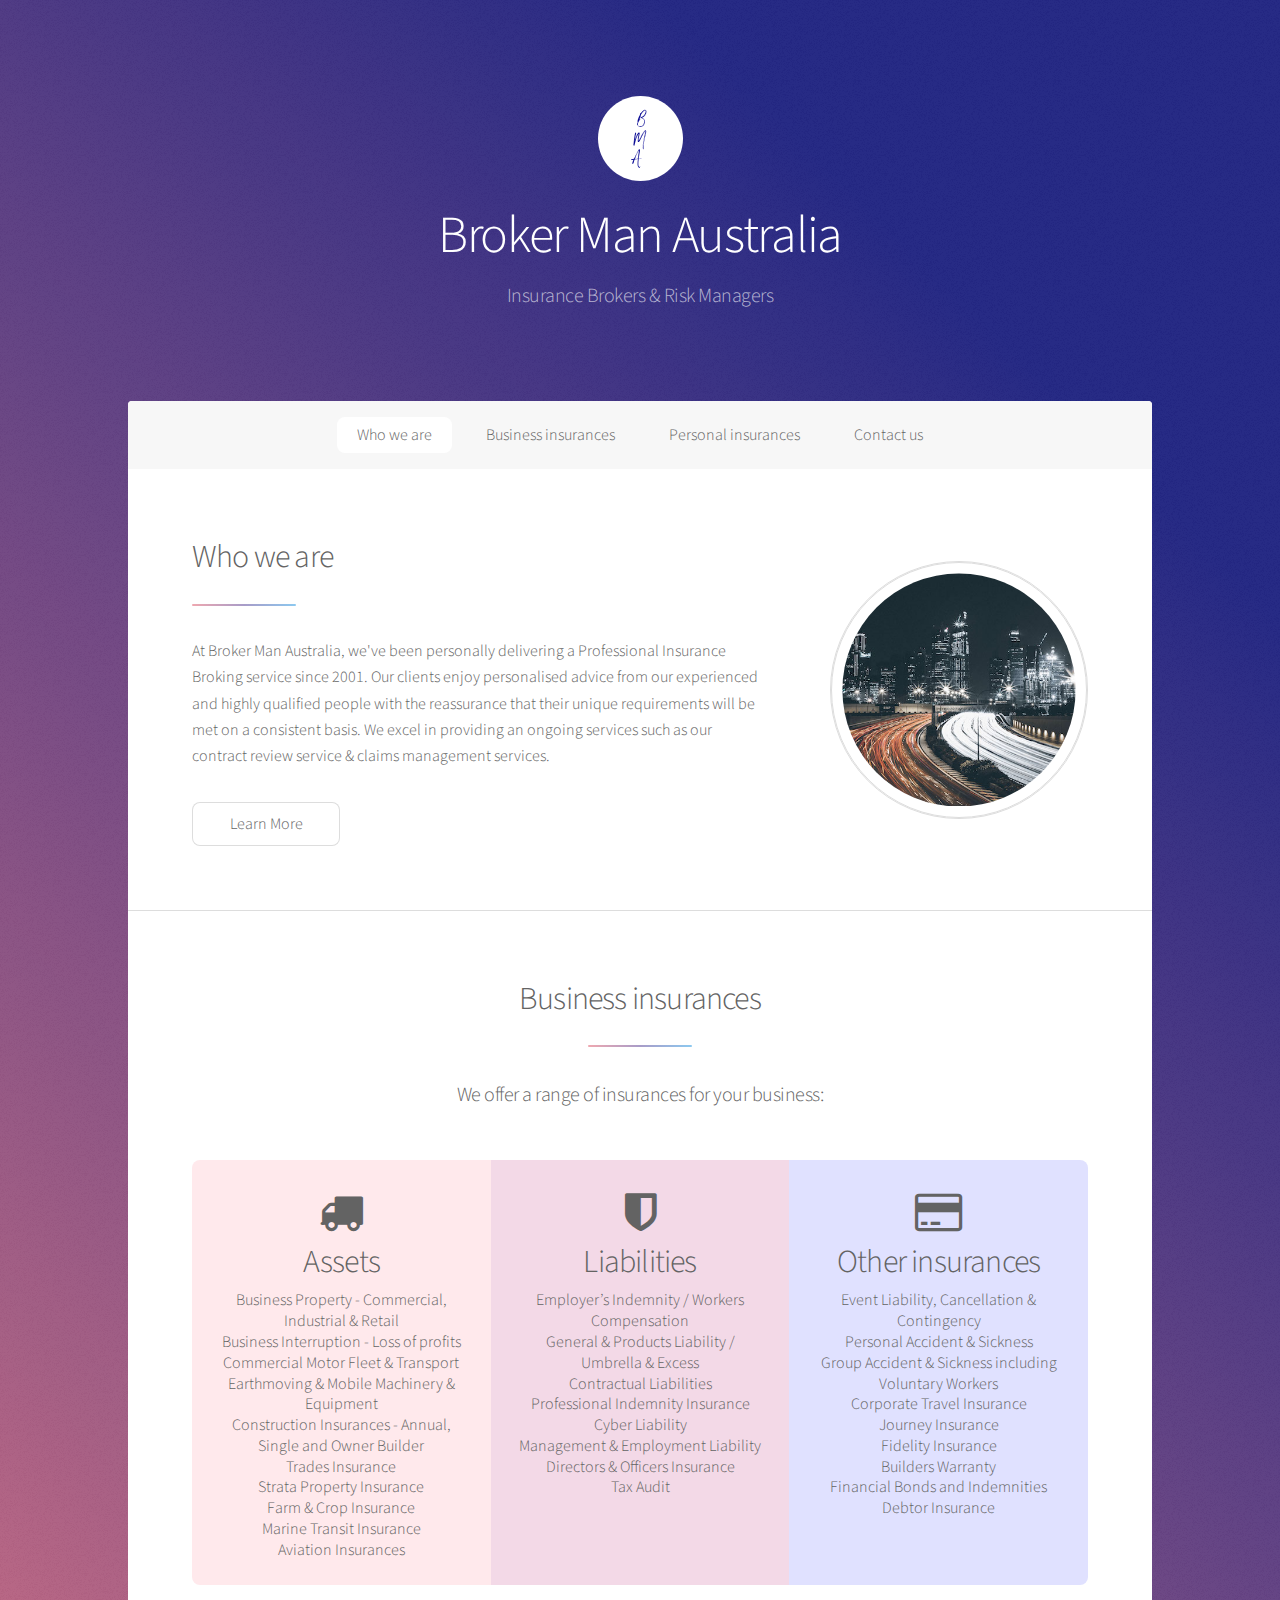
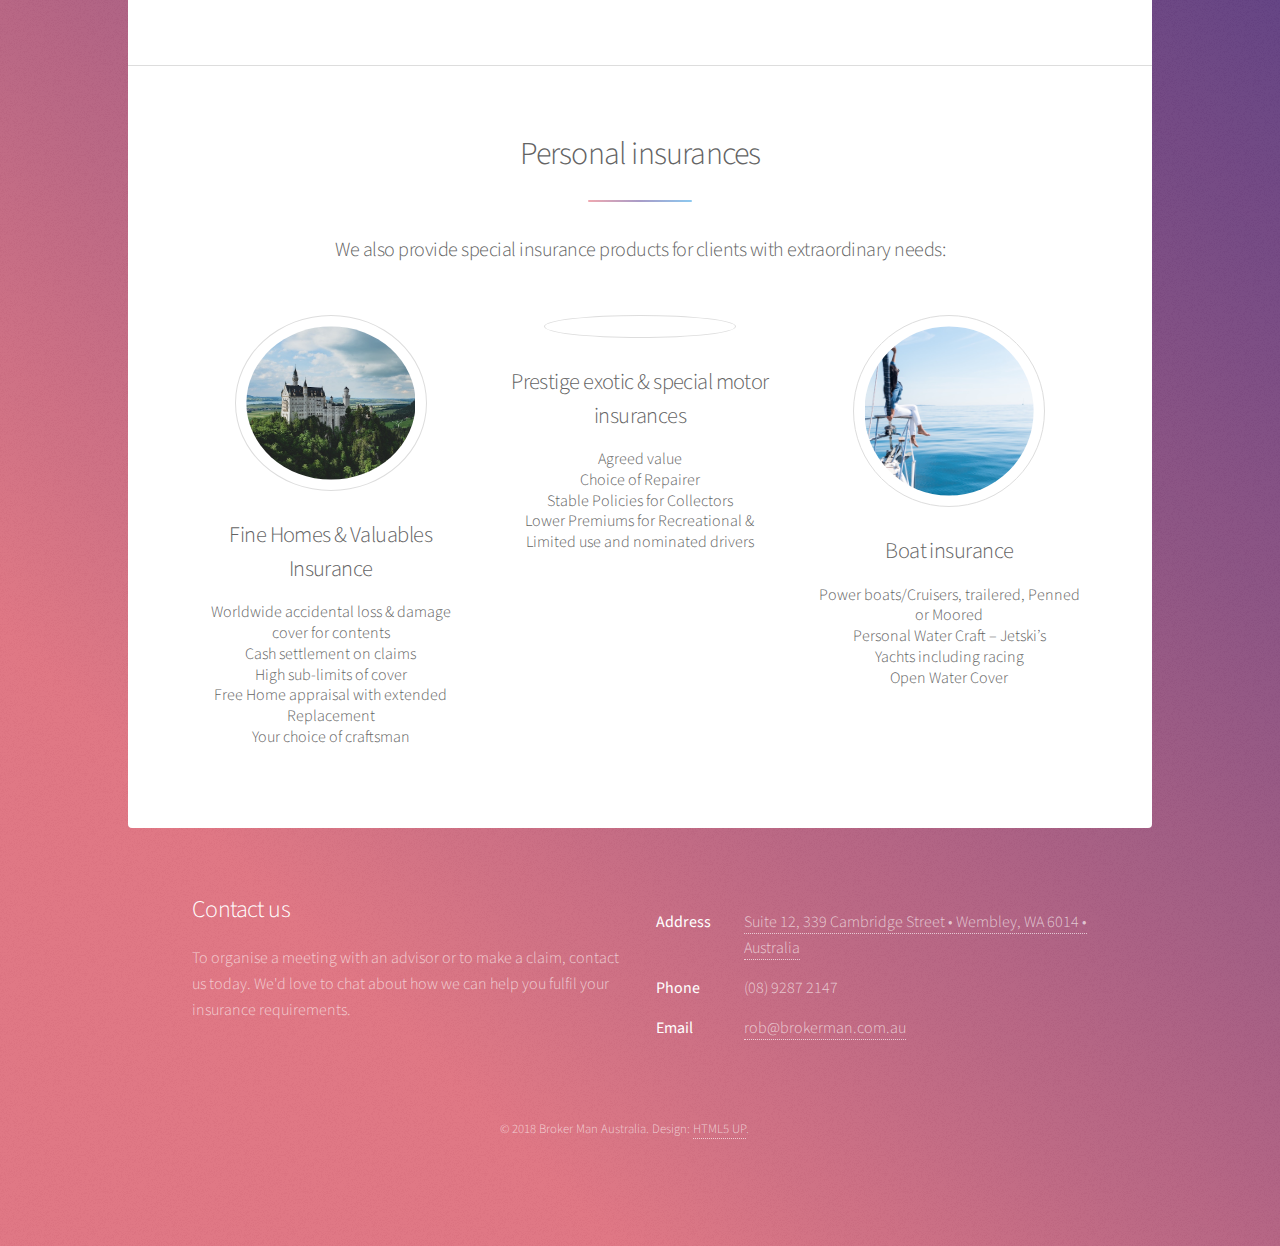
==== commit e6bd41dc: "Dad's new copy" ====
--- a/index.html
+++ b/index.html
@@ -52,7 +52,7 @@
 										<header class="major">
 											<h2>Who we are</h2>
 										</header>
-										<p>At Broker Man Australia, we've been providing high quality, exclusive insurance broking services for over a decade. Our clients enjoy personalised advice from top brokers, with the reassurance that their unique requirements will be met on a consistent basis.</p>
+										<p>At Broker Man Australia, we've been personally delivering a Professional Insurance Broking service since 2001. Our clients enjoy personalised advice from our experienced and highly qualified people with the reassurance that their unique requirements will be met on a consistent basis. We excel in providing an ongoing services such as our contract review service & claims management services.</p>
 										<ul class="actions">
 											<li><a href="about-us.html" class="button">Learn More</a></li>
 										</ul>
@@ -70,15 +70,15 @@
 								<ul class="statistics">
 									<li class="style1">
 										<span class="icon fa-truck"></span>
-										<strong>Assets</strong> Property<br>Equipment & machinery<br>Business interruption - loss of profits<br>Motor fleet<br>Contract works & liabilities<br>Marine/transit insurance
+										<strong>Assets</strong>Business Property - Commercial, Industrial & Retail<br>Business Interruption - Loss of profits<br>Commercial Motor Fleet & Transport <br>Earthmoving & Mobile Machinery & Equipment<br>Construction Insurances - Annual, Single and Owner Builder<br>Trades Insurance<br>Strata Property Insurance<br>Farm & Crop Insurance<br>Marine Transit Insurance<br>Aviation Insurances
 									</li>
 									<li class="style2">
 										<span class="icon fa-shield"></span>
-										<strong>Liabilities</strong>General & products liability<br>Professional indemnity<br>Management & employment liability<br>Employer indemnity - workers' comp<br>Directors & officers insurance<br>Tax audit
+										<strong>Liabilities</strong>Employer’s Indemnity / Workers Compensation<br>General & Products Liability / Umbrella & Excess<br>Contractual Liabilities<br>Professional Indemnity Insurance<br>Cyber Liability<br>Management & Employment Liability<br>Directors & Officers Insurance<br>Tax Audit
 									</li>
 									<li class="style3">
 										<span class="icon fa-credit-card"></span>
-										<strong>Other insurances</strong>Group accident & sickness<br>Corporate travel insurance<br>Journey insurance<br>Fidelity insurance<br>Financial bonds and indemnities<br>Credit insurance
+										<strong>Other insurances</strong>Event Liability, Cancellation & Contingency<br>Personal Accident & Sickness<br>Group Accident & Sickness including Voluntary Workers<br>Corporate Travel Insurance<br>Journey Insurance<br>Fidelity Insurance<br>Builders Warranty<br>Financial Bonds and Indemnities<br>Debtor Insurance
 									</li>
 
 									</li>
@@ -96,18 +96,18 @@
 									<ul class="features">
 										<li>
 											<span class="image"><img src="images/pic08.jpg" alt="" /></span>
-											<h3>High value home & valuables insurances</h3>
-											<p>Protect your personal assets from </p>
+											<h3>Fine Homes & Valuables Insurance</h3>
+											<p>Worldwide accidental loss & damage cover for contents<br>Cash settlement on claims<br>High sub-limits of cover<br>Free Home appraisal with extended Replacement<br>Your choice of craftsman</p>
 										</li>
 										<li>
 											<span class="image"><img src="images/pic09.jpg" alt="" /></span>
 											<h3>Prestige exotic & special motor insurances</h3>
-											<p>Sed lorem amet ipsum dolor et amet nullam consequat a feugiat consequat tempus veroeros sed consequat.</p>
+											<p>Agreed value<br>Choice of Repairer<br>Stable Policies for Collectors<br>Lower Premiums for Recreational & Limited use and nominated drivers</p>
 										</li>
 										<li>
 											<span class="image"><img src="images/pic10.jpg" alt="" /></span>
-											<h3>Boat insurances</h3>
-											<p>Sed lorem amet ipsum dolor et amet nullam consequat a feugiat consequat tempus veroeros sed consequat.</p>
+											<h3>Boat insurance</h3>
+											<p>Power boats/Cruisers, trailered, Penned or Moored<br>Personal Water Craft – Jetski’s<br>Yachts including racing<br>Open Water Cover</p>
 										</li>
 									</ul>
 									<footer class="major">
--- a/assets/css/main.css
+++ b/assets/css/main.css
@@ -1624,10 +1624,10 @@
 
 	body {
 		background-color: #935d8c;
-		background-image: url("images/overlay.png"), -moz-linear-gradient(45deg, #e37682 15%, #5f4d93 85%);
-		background-image: url("images/overlay.png"), -webkit-linear-gradient(45deg, #e37682 15%, #5f4d93 85%);
-		background-image: url("images/overlay.png"), -ms-linear-gradient(45deg, #e37682 15%, #5f4d93 85%);
-		background-image: url("images/overlay.png"), linear-gradient(45deg, #e37682 15%, #5f4d93 85%);
+		background-image: url("images/overlay.png"), -moz-linear-gradient(45deg, #e37682 15%, #222582 85%);
+		background-image: url("images/overlay.png"), -webkit-linear-gradient(45deg, #e37682 15%, #222582 85%);
+		background-image: url("images/overlay.png"), -ms-linear-gradient(45deg, #e37682 15%, #222582 85%);
+		background-image: url("images/overlay.png"), linear-gradient(45deg, #e37682 15%, #222582 85%);
 	}
 
 		body.is-loading *, body.is-loading *:before, body.is-loading *:after {
@@ -1739,7 +1739,7 @@
 	}
 
 	h3 {
-		font-size: 1.25em;
+		font-size: 1.4em;
 		padding-top: 1em;
 	}
 
@@ -2857,6 +2857,11 @@
 			margin-left: 2em;
 			margin-top: 3em;
 			padding: 0;
+			line-height: 1.3em;
+		}
+
+		.features br {
+			line-height: 180%;
 		}
 
 			.features li:nth-child(1), .features li:nth-child(2), .features li:nth-child(3) {
@@ -2918,20 +2923,25 @@
 			-ms-flex: 1;
 			flex: 1;
 			padding: 1.5em;
-			color: #ffffff;
+			color: #636363;
 			text-align: center;
-		}
+			line-height: 1.3em;
+		}
+
+		.statistics br {
+        line-height: 180%;
+     }
 
 			.statistics li.style1 {
-				background-color: #efa8b0;
+				background-color: #ffe9ec;
 			}
 
 			.statistics li.style2 {
-				background-color: #c79cc8;
+				background-color: #f3d9e7;
 			}
 
 			.statistics li.style3 {
-				background-color: #a89cc8;
+				background-color: #e0e1ff;
 			}
 
 			.statistics li.style4 {
--- a/assets/css/ie9.css
+++ b/assets/css/ie9.css
@@ -49,6 +49,7 @@
 		.statistics li {
 			float: left;
 			padding: 1.5em 2.5em;
+			line-height: 0.5em
 		}
 
 /* Footer */
@@ -59,4 +60,4 @@
 
 	#footer .copyright {
 		clear: both;
-	}+	}
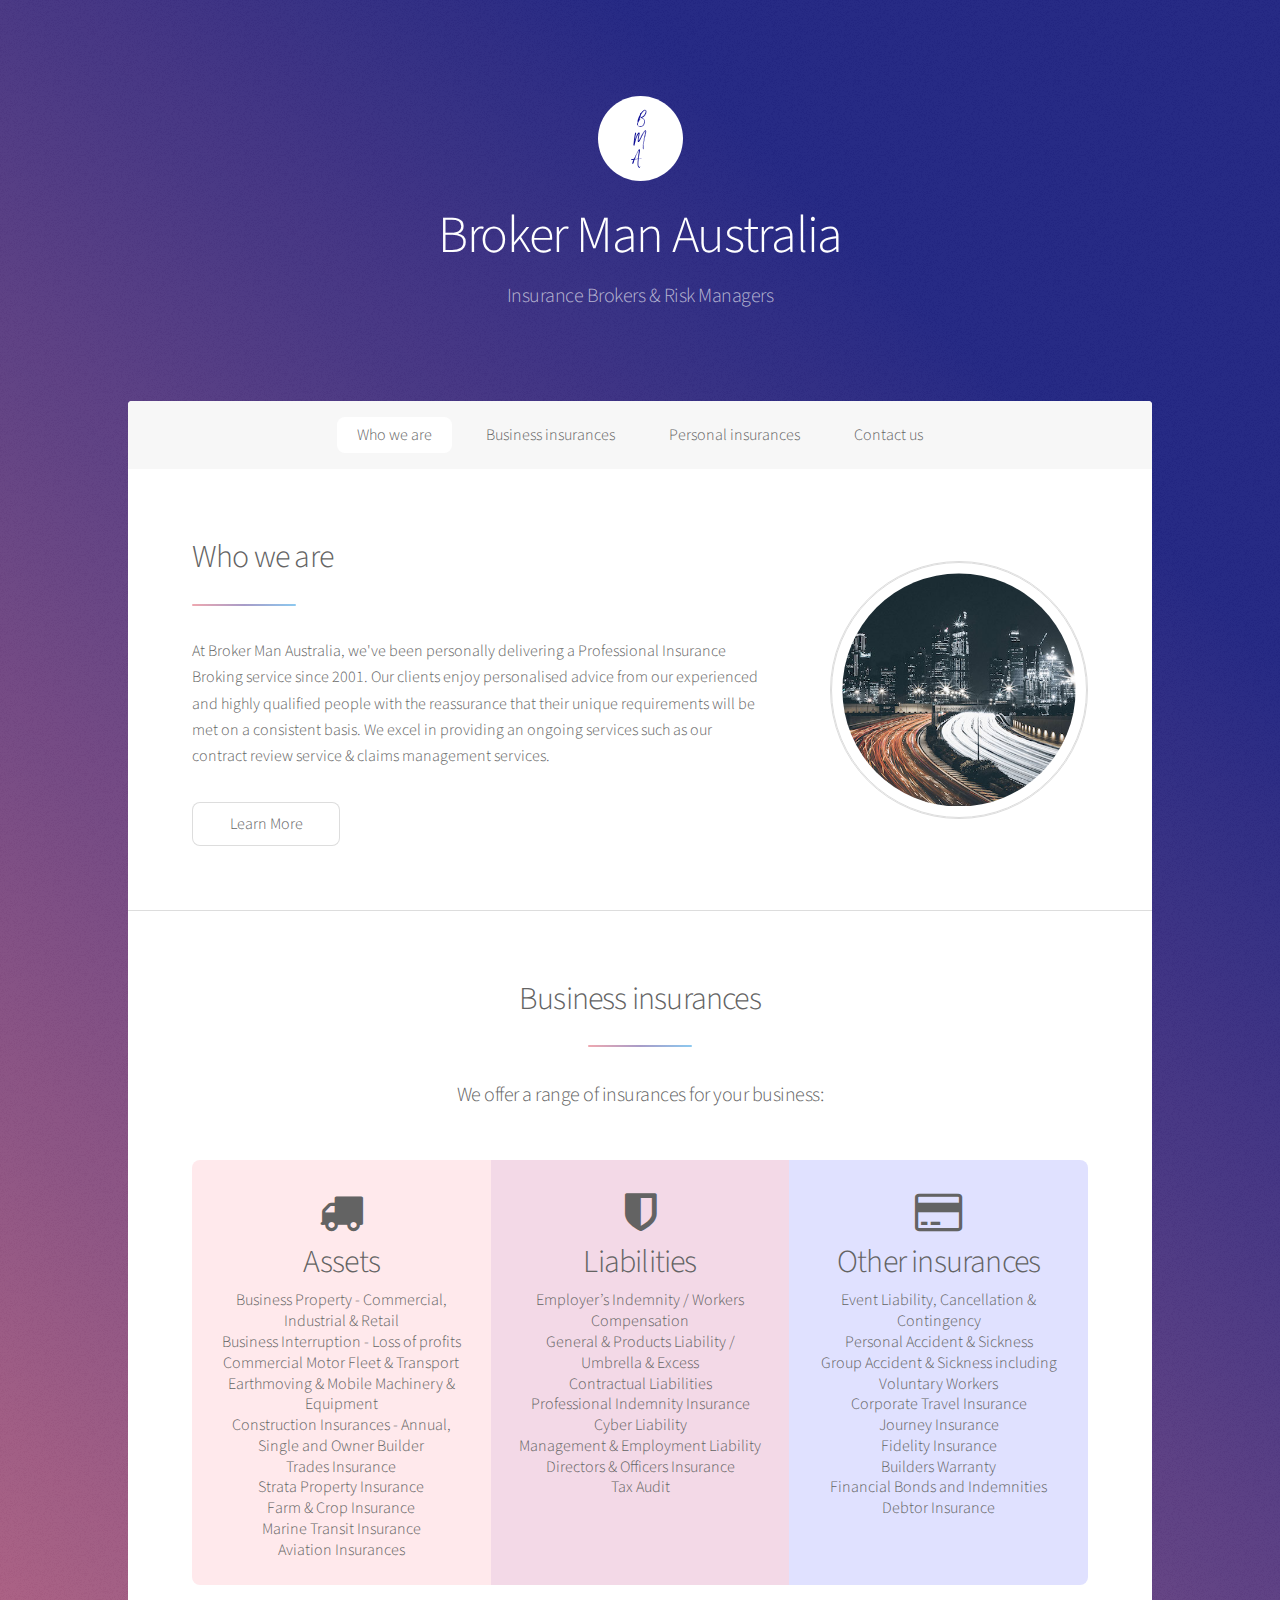
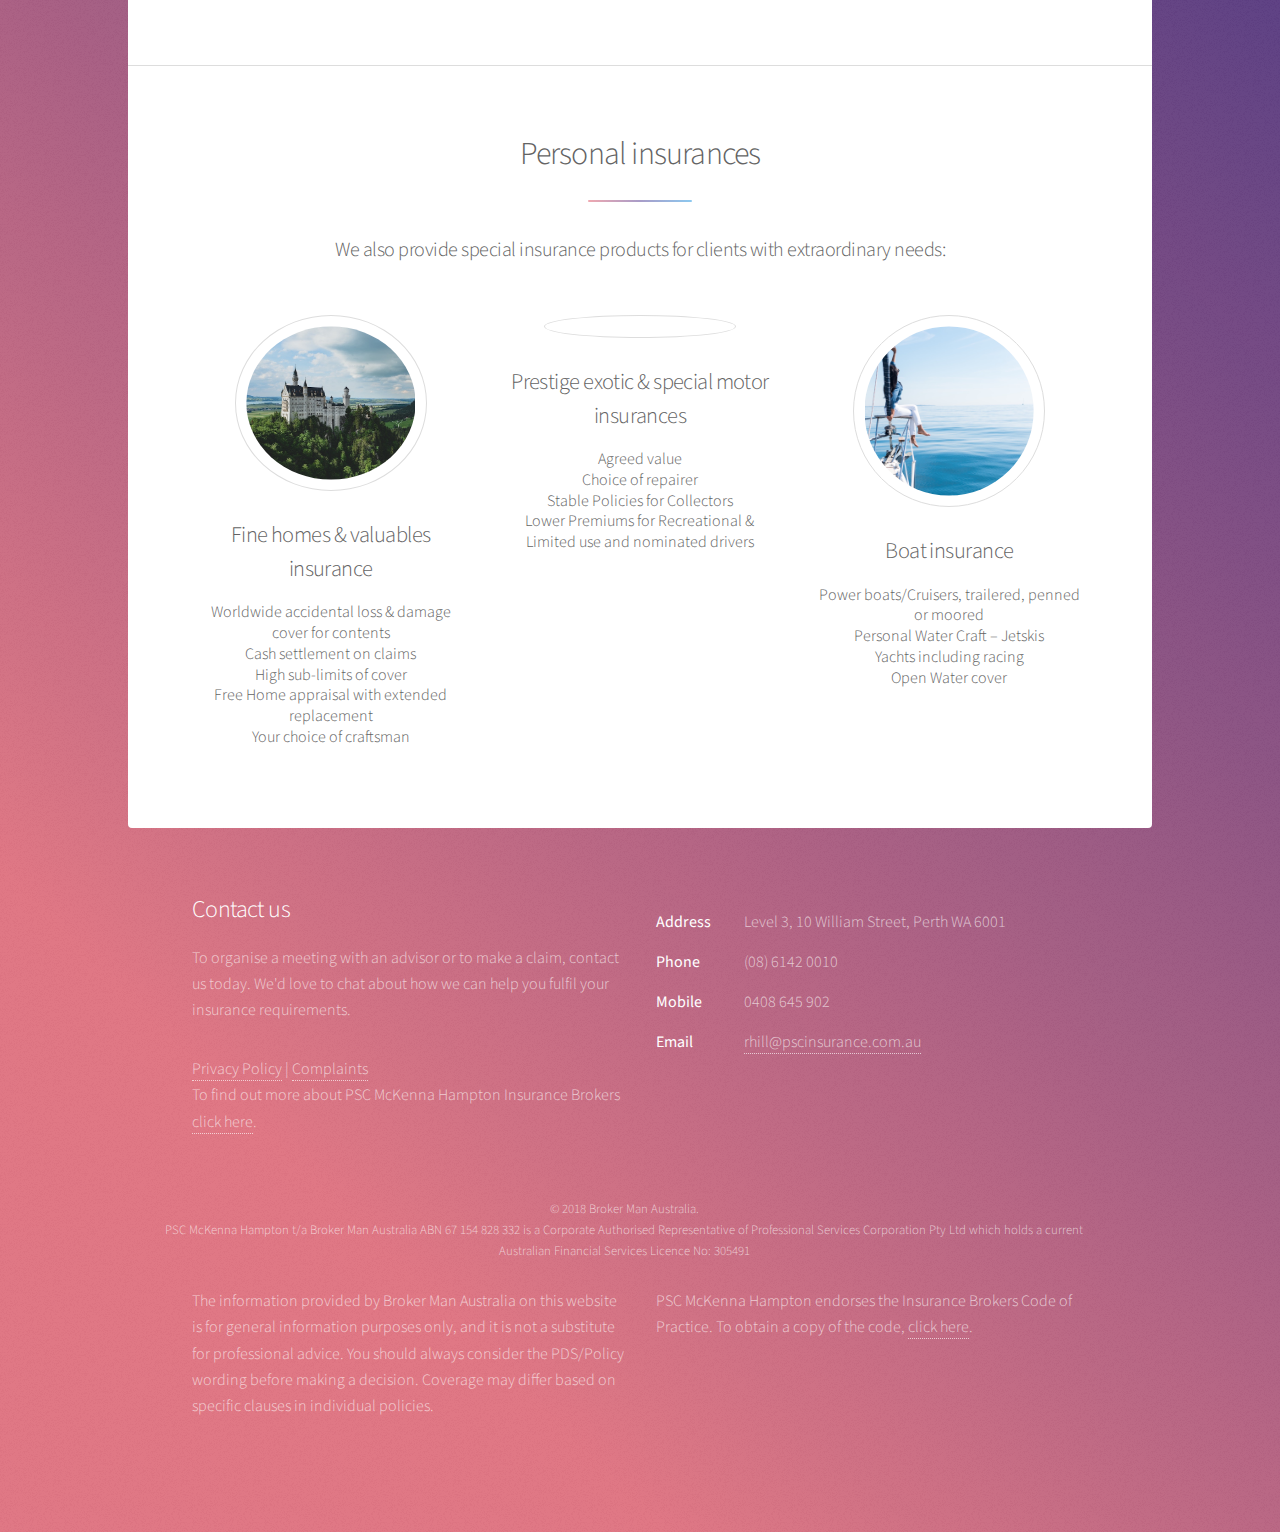
==== commit dc562fad: "Update index.html" ====
--- a/index.html
+++ b/index.html
@@ -96,18 +96,18 @@
 									<ul class="features">
 										<li>
 											<span class="image"><img src="images/pic08.jpg" alt="" /></span>
-											<h3>Fine Homes & Valuables Insurance</h3>
-											<p>Worldwide accidental loss & damage cover for contents<br>Cash settlement on claims<br>High sub-limits of cover<br>Free Home appraisal with extended Replacement<br>Your choice of craftsman</p>
+											<h3>Fine homes & valuables insurance</h3>
+											<p>Worldwide accidental loss & damage cover for contents<br>Cash settlement on claims<br>High sub-limits of cover<br>Free Home appraisal with extended replacement<br>Your choice of craftsman</p>
 										</li>
 										<li>
 											<span class="image"><img src="images/pic09.jpg" alt="" /></span>
 											<h3>Prestige exotic & special motor insurances</h3>
-											<p>Agreed value<br>Choice of Repairer<br>Stable Policies for Collectors<br>Lower Premiums for Recreational & Limited use and nominated drivers</p>
+											<p>Agreed value<br>Choice of repairer<br>Stable Policies for Collectors<br>Lower Premiums for Recreational & Limited use and nominated drivers</p>
 										</li>
 										<li>
 											<span class="image"><img src="images/pic10.jpg" alt="" /></span>
 											<h3>Boat insurance</h3>
-											<p>Power boats/Cruisers, trailered, Penned or Moored<br>Personal Water Craft – Jetski’s<br>Yachts including racing<br>Open Water Cover</p>
+											<p>Power boats/Cruisers, trailered, penned or moored<br>Personal Water Craft – Jetskis<br>Yachts including racing<br>Open Water cover</p>
 										</li>
 									</ul>
 									<footer class="major">
@@ -121,20 +121,27 @@
 						<section>
 							<h2>Contact us</h2>
 							<p>To organise a meeting with an advisor or to make a claim, contact us today. We'd love to chat about how we can help you fulfil your insurance requirements.</p>
+							<p><a href="https://www.pscinsurance.com.au/privacy-statement">Privacy Policy</a> | <a href="https://www.pscinsurance.com.au/complaints/">Complaints</a>
+							<br>To find out more about PSC McKenna Hampton Insurance Brokers <a href="https://www.pscinsurance.com.au/our-offices/perth-mckenna-hampton/">click here</a>.</p>
 						</section>
 						<section>
 							<h2> </h2>
 							<dl class="alt">
 								<dt>Address</dt>
-								<dd><a href="https://www.google.co.uk/maps/place/Broker+Man+Australia/@-31.9410953,115.8113798,15z/data=!4m5!3m4!1s0x0:0x77cef80707381dcb!8m2!3d-31.9410953!4d115.8113798" target="_blank">Suite 12, 339 Cambridge Street &bull; Wembley, WA 6014 &bull; Australia</a></dd>
+								<dd>Level 3, 10 William Street, Perth WA 6001</dd>
 								<dt>Phone</dt>
-								<dd>(08) 9287 2147</dd>
+								<dd>(08) 6142 0010</dd>
+								<dt>Mobile</dt>
+								<dd>0408 645 902</dd>
 								<dt>Email</dt>
-								<dd><a href="mailto:rob@brokerman.com.au" target="_blank">rob@brokerman.com.au</a></dd>
+								<dd><a href="mailto:rhill@pscinsurance.com.au" target="_blank">rhill@pscinsurance.com.au</a></dd>
 							</dl>
 
 						</section>
-						<p class="copyright">&copy; 2018 Broker Man Australia. Design: <a href="https://html5up.net">HTML5 UP</a>.</p>
+						<p class="copyright">&copy; 2018 Broker Man Australia.
+					<br>PSC McKenna Hampton t/a Broker Man Australia ABN 67 154 828 332 is a Corporate Authorised Representative of Professional Services Corporation Pty Ltd which holds a current Australian Financial Services Licence No: 305491</p>
+					<p>The information provided by Broker Man Australia on this website is for general information purposes only, and it is not a substitute for professional advice. You should always consider the PDS/Policy wording before making a decision. Coverage may differ based on specific clauses in individual policies.</p>
+					<p>PSC McKenna Hampton endorses the Insurance Brokers Code of Practice. To obtain a copy of the code, <a href-"https://www.niba.com.au/codeofpractice/index.cfm">click here</a>.</p>
 					</footer>
 
 			</div>
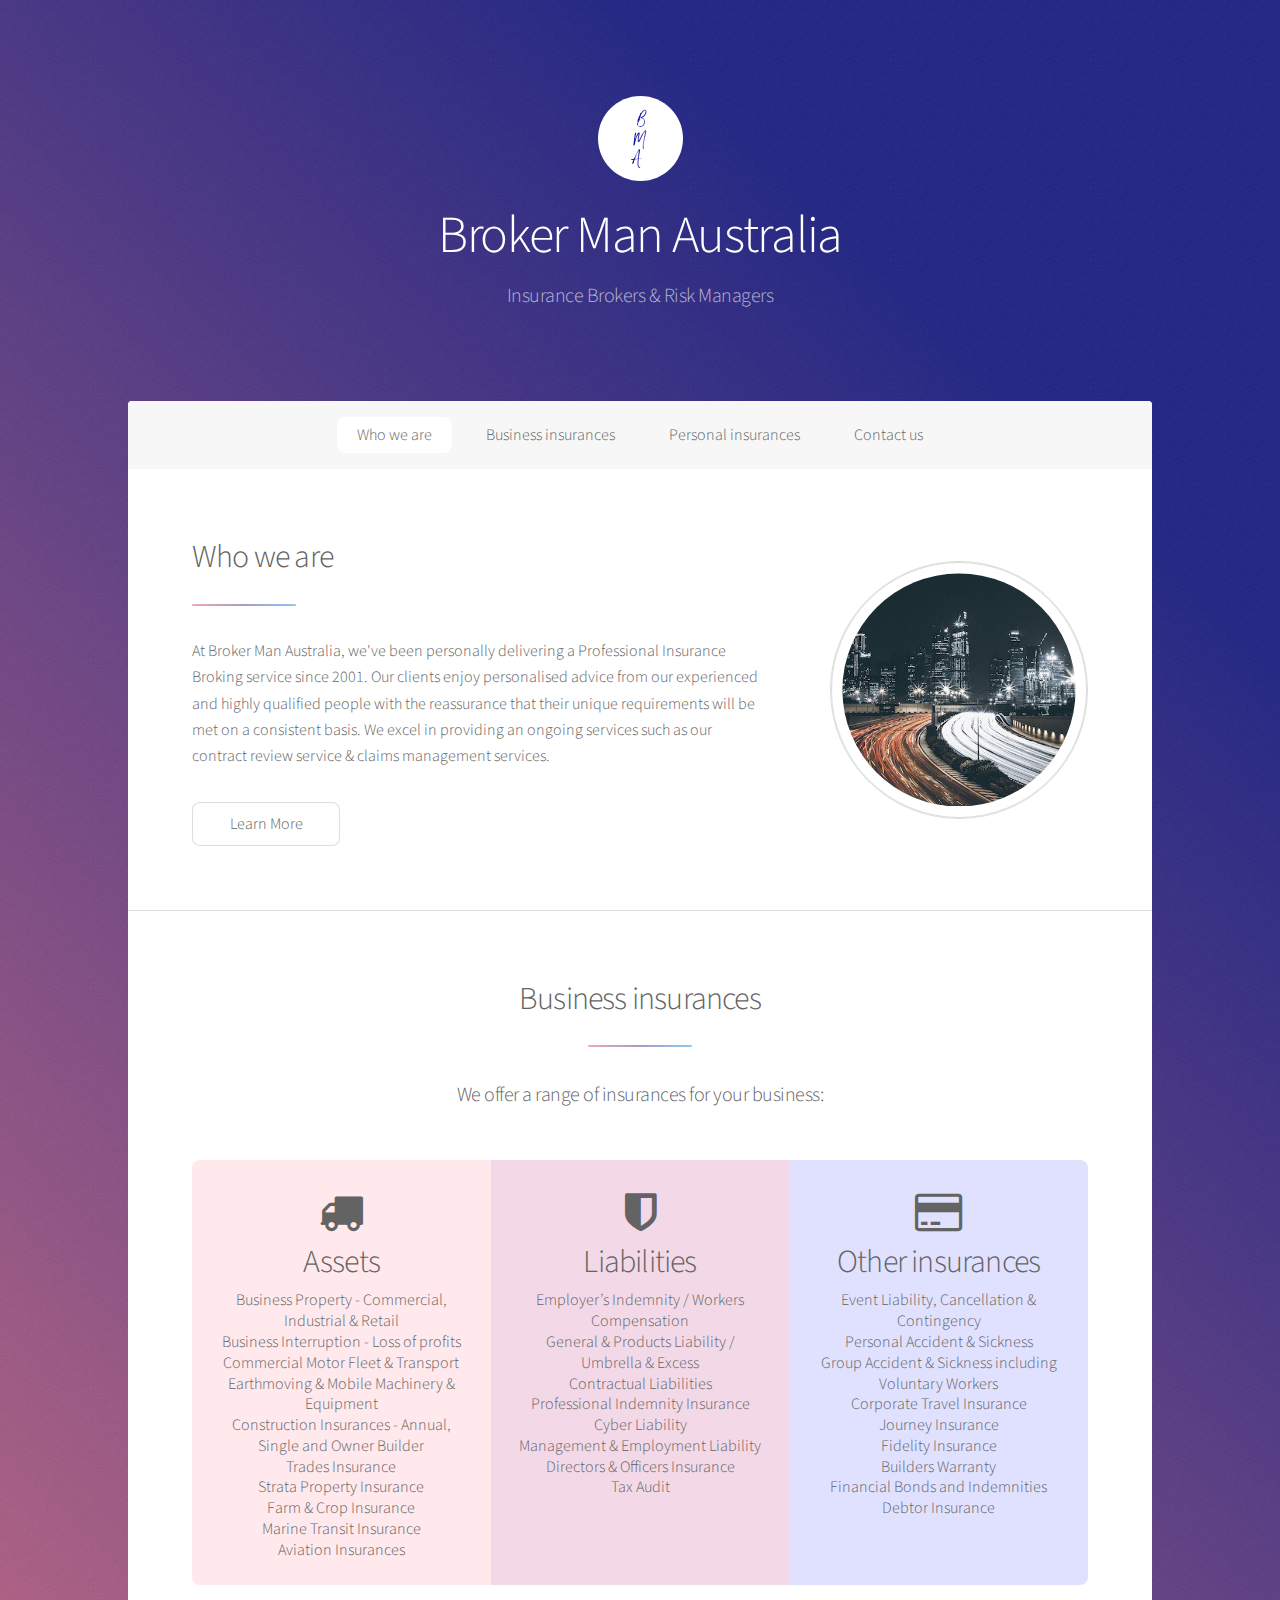
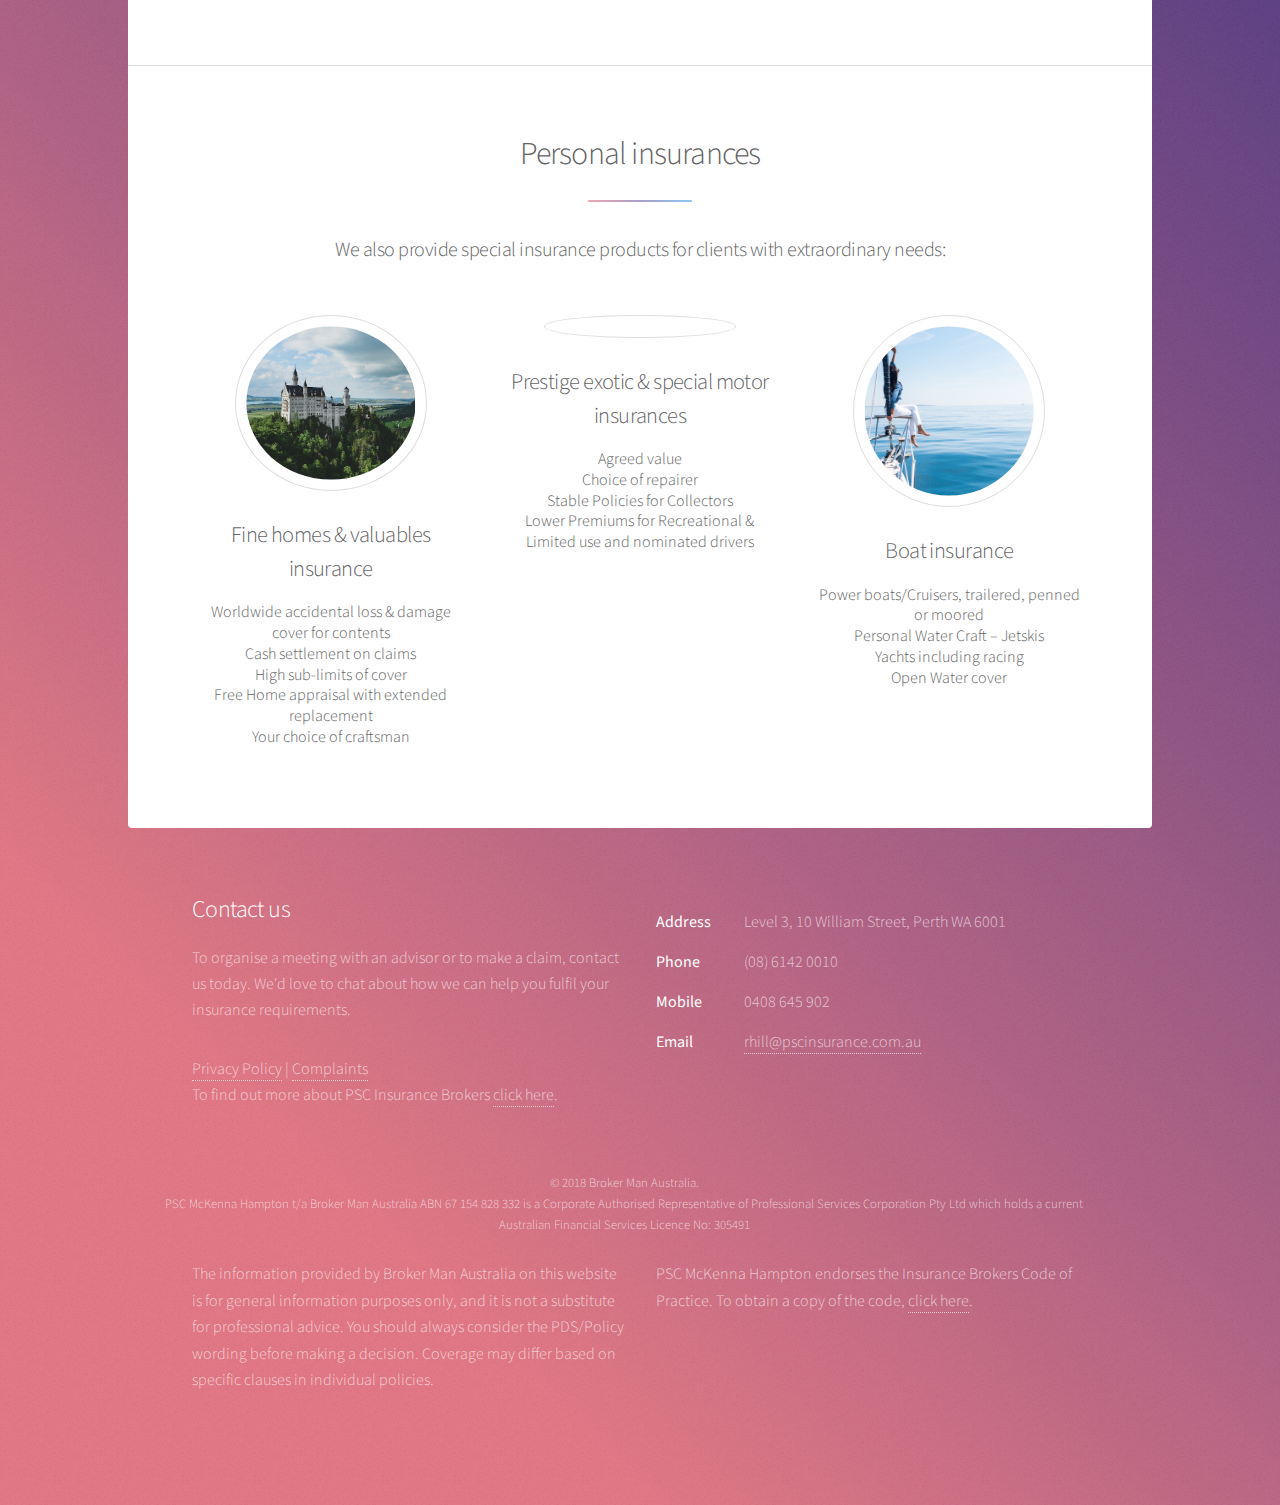
==== commit b26df828: "Update index.html" ====
--- a/index.html
+++ b/index.html
@@ -97,7 +97,7 @@
 										<li>
 											<span class="image"><img src="images/pic08.jpg" alt="" /></span>
 											<h3>Fine homes & valuables insurance</h3>
-											<p>Worldwide accidental loss & damage cover for contents<br>Cash settlement on claims<br>High sub-limits of cover<br>Free Home appraisal with extended replacement<br>Your choice of craftsman</p>
+											<p>Worldwide accidental loss & damage cover for contents <br>Cash settlement on claims<br>High sub-limits of cover<br>Free Home appraisal with extended replacement<br>Your choice of craftsman</p>
 										</li>
 										<li>
 											<span class="image"><img src="images/pic09.jpg" alt="" /></span>
@@ -122,7 +122,7 @@
 							<h2>Contact us</h2>
 							<p>To organise a meeting with an advisor or to make a claim, contact us today. We'd love to chat about how we can help you fulfil your insurance requirements.</p>
 							<p><a href="https://www.pscinsurance.com.au/privacy-statement">Privacy Policy</a> | <a href="https://www.pscinsurance.com.au/complaints/">Complaints</a>
-							<br>To find out more about PSC McKenna Hampton Insurance Brokers <a href="https://www.pscinsurance.com.au/our-offices/perth-mckenna-hampton/">click here</a>.</p>
+							<br>To find out more about PSC Insurance Brokers <a href="https://www.pscinsurance.com.au/our-offices/perth/">click here</a>.</p>
 						</section>
 						<section>
 							<h2> </h2>
@@ -141,7 +141,7 @@
 						<p class="copyright">&copy; 2018 Broker Man Australia.
 					<br>PSC McKenna Hampton t/a Broker Man Australia ABN 67 154 828 332 is a Corporate Authorised Representative of Professional Services Corporation Pty Ltd which holds a current Australian Financial Services Licence No: 305491</p>
 					<p>The information provided by Broker Man Australia on this website is for general information purposes only, and it is not a substitute for professional advice. You should always consider the PDS/Policy wording before making a decision. Coverage may differ based on specific clauses in individual policies.</p>
-					<p>PSC McKenna Hampton endorses the Insurance Brokers Code of Practice. To obtain a copy of the code, <a href-"https://www.niba.com.au/codeofpractice/index.cfm">click here</a>.</p>
+					<p>PSC McKenna Hampton endorses the Insurance Brokers Code of Practice. To obtain a copy of the code, <a href="https://www.niba.com.au/insurance-brokers-code-of-practice"  target="_blank">click here</a>.</p>
 					</footer>
 
 			</div>
